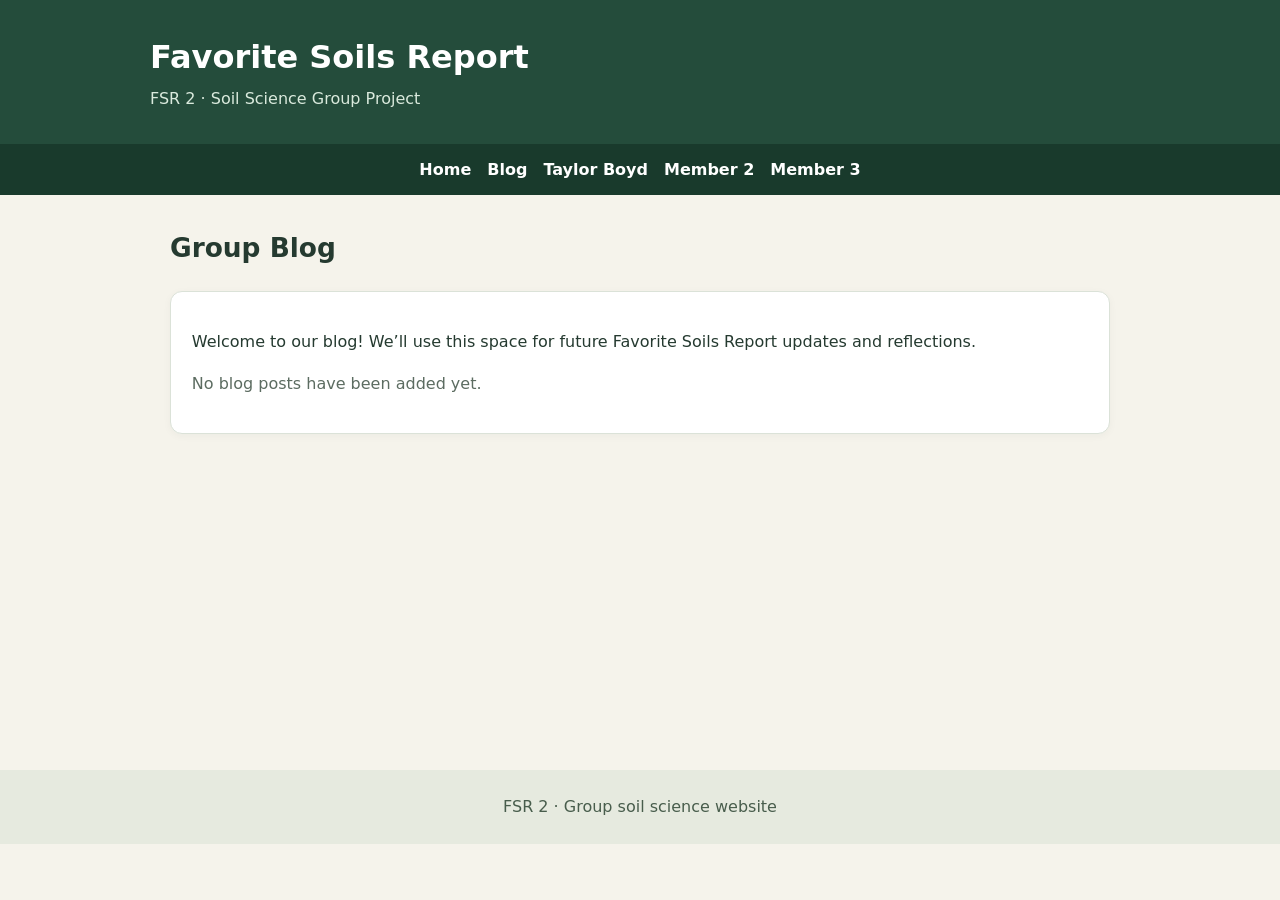
==== blog.html @ 047e9bf4 "Add files via upload" ====
<!doctype html><html lang="en"><head><meta charset="utf-8"><meta name="viewport" content="width=device-width,initial-scale=1"><meta name="description" content="FSR 2 soil science group website"><title>Blog | Favorite Soils Report</title><link rel="stylesheet" href="styles.css"></head><body><header><h1>Favorite Soils Report</h1><p>FSR 2 · Soil Science Group Project</p></header><nav aria-label="Main navigation"><a href="index.html">Home</a><a href="blog.html">Blog</a><a href="taylor.html">Taylor Boyd</a><a href="member2.html">Member 2</a><a href="member3.html">Member 3</a></nav><main><h2>Group Blog</h2><section class="card"><p>Welcome to our blog! We’ll use this space for future Favorite Soils Report updates and reflections.</p><p class="muted">No blog posts have been added yet.</p></section></main><footer>FSR 2 · Group soil science website</footer></body></html>
---- styles.css ----
*{box-sizing:border-box}body{margin:0;background:#f5f3eb;color:#253a30;font:16px/1.6 system-ui,-apple-system,Segoe UI,sans-serif}header{background:#244c3b;color:white;padding:2rem max(20px,calc((100vw - 980px)/2))}header h1{margin:0;font-size:2rem}header p{margin:.2rem 0 0;color:#daeadd}nav{background:#193a2c;padding:.8rem 1rem;display:flex;flex-wrap:wrap;gap:1rem;justify-content:center}nav a{color:#fff;text-decoration:none;font-weight:650}nav a:hover,nav a:focus{text-decoration:underline}main{max-width:980px;margin:2rem auto;padding:0 20px;min-height:55vh}h2{font-size:1.65rem;margin-top:0}.hero{background:#dce9d6;padding:2rem;border-radius:14px;border-left:6px solid #648558}.card{background:white;border:1px solid #dbe2d8;padding:1.3rem;border-radius:12px;margin:1.2rem 0;box-shadow:0 2px 8px #223c2b0a}.grid{display:grid;grid-template-columns:repeat(auto-fit,minmax(220px,1fr));gap:1rem}.grid .card{margin:0}a{color:#1c6549}.muted{color:#5c6c61}.placeholder{border:2px dashed #a4b9a7;border-radius:8px;padding:1rem;background:#f8fbf7;color:#58705c}.placeholder img{width:100%;height:auto}footer{padding:1.5rem;text-align:center;background:#e6eadf;color:#485d4c;margin-top:3rem}table{border-collapse:collapse;width:100%;font-size:.9rem}th,td{border:1px solid #b7c9b9;padding:.65rem;text-align:left}th{background:#e4eee1}.table-wrap{overflow-x:auto}
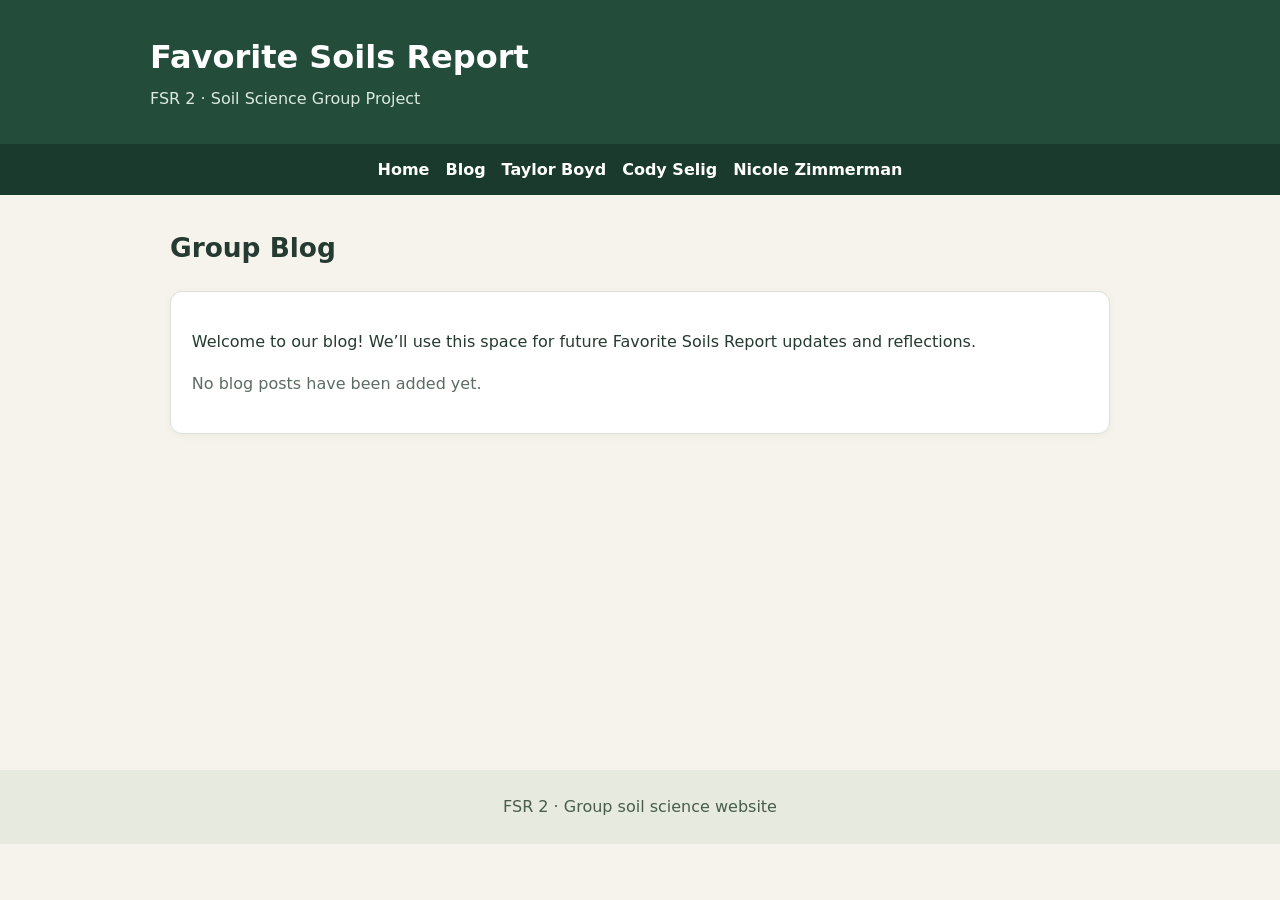
==== commit 00f33101: "Updated FSR 2 website with group member names." ====
--- a/blog.html
+++ b/blog.html
@@ -1 +1 @@
-<!doctype html><html lang="en"><head><meta charset="utf-8"><meta name="viewport" content="width=device-width,initial-scale=1"><meta name="description" content="FSR 2 soil science group website"><title>Blog | Favorite Soils Report</title><link rel="stylesheet" href="styles.css"></head><body><header><h1>Favorite Soils Report</h1><p>FSR 2 · Soil Science Group Project</p></header><nav aria-label="Main navigation"><a href="index.html">Home</a><a href="blog.html">Blog</a><a href="taylor.html">Taylor Boyd</a><a href="member2.html">Member 2</a><a href="member3.html">Member 3</a></nav><main><h2>Group Blog</h2><section class="card"><p>Welcome to our blog! We’ll use this space for future Favorite Soils Report updates and reflections.</p><p class="muted">No blog posts have been added yet.</p></section></main><footer>FSR 2 · Group soil science website</footer></body></html>+<!doctype html><html lang="en"><head><meta charset="utf-8"><meta name="viewport" content="width=device-width,initial-scale=1"><meta name="description" content="FSR 2 soil science group website"><title>Blog | Favorite Soils Report</title><link rel="stylesheet" href="styles.css"></head><body><header><h1>Favorite Soils Report</h1><p>FSR 2 · Soil Science Group Project</p></header><nav aria-label="Main navigation"><a href="index.html">Home</a><a href="blog.html">Blog</a><a href="taylor.html">Taylor Boyd</a><a href="cody.html">Cody Selig</a><a href="nicole.html">Nicole Zimmerman</a></nav><main><h2>Group Blog</h2><section class="card"><p>Welcome to our blog! We’ll use this space for future Favorite Soils Report updates and reflections.</p><p class="muted">No blog posts have been added yet.</p></section></main><footer>FSR 2 · Group soil science website</footer></body></html>
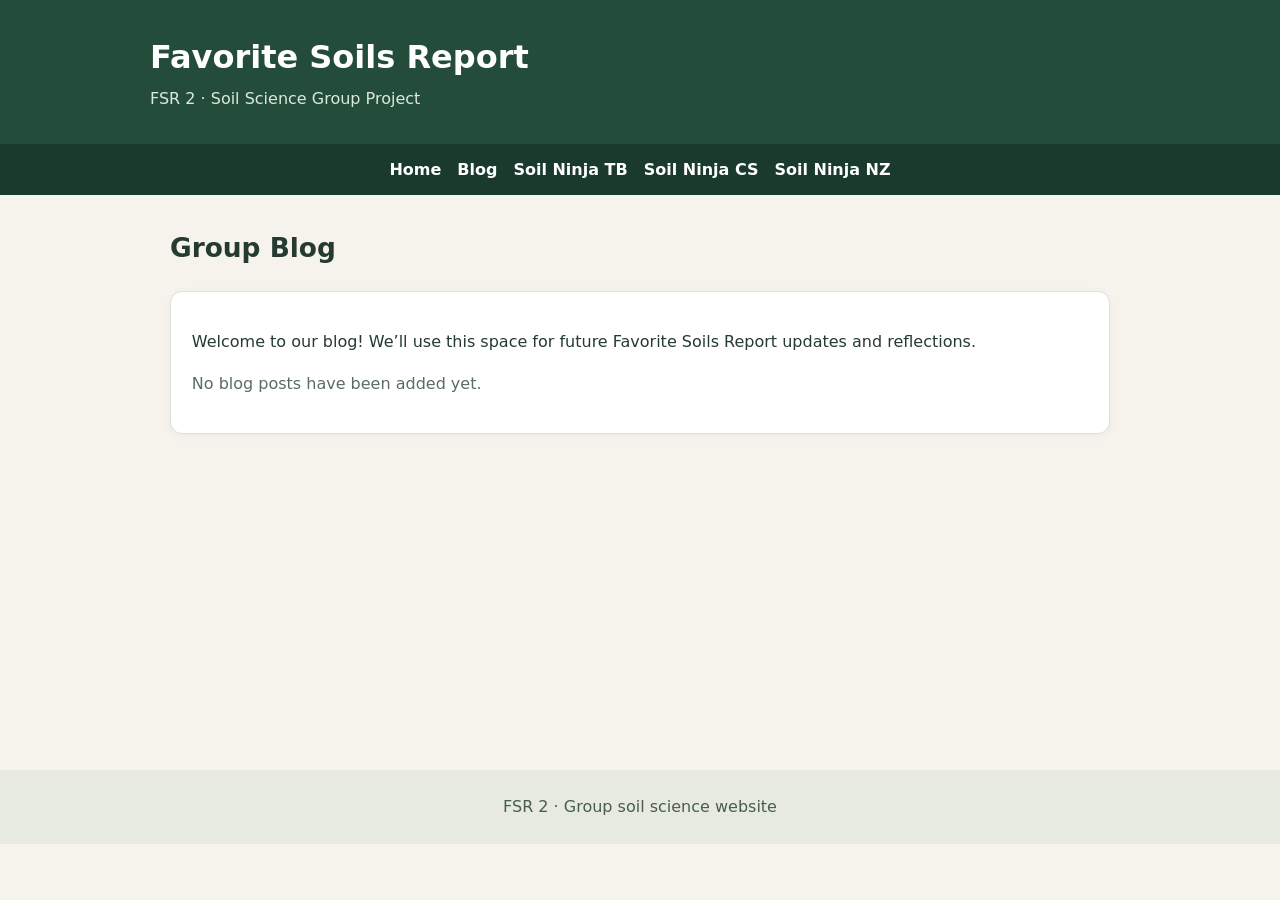
==== commit f252e66c: "Updated with intials of each group member" ====
--- a/blog.html
+++ b/blog.html
@@ -1 +1 @@
-<!doctype html><html lang="en"><head><meta charset="utf-8"><meta name="viewport" content="width=device-width,initial-scale=1"><meta name="description" content="FSR 2 soil science group website"><title>Blog | Favorite Soils Report</title><link rel="stylesheet" href="styles.css"></head><body><header><h1>Favorite Soils Report</h1><p>FSR 2 · Soil Science Group Project</p></header><nav aria-label="Main navigation"><a href="index.html">Home</a><a href="blog.html">Blog</a><a href="taylor.html">Taylor Boyd</a><a href="cody.html">Cody Selig</a><a href="nicole.html">Nicole Zimmerman</a></nav><main><h2>Group Blog</h2><section class="card"><p>Welcome to our blog! We’ll use this space for future Favorite Soils Report updates and reflections.</p><p class="muted">No blog posts have been added yet.</p></section></main><footer>FSR 2 · Group soil science website</footer></body></html>+<!doctype html><html lang="en"><head><meta charset="utf-8"><meta name="viewport" content="width=device-width,initial-scale=1"><meta name="description" content="FSR 2 soil science group website"><title>Blog | Favorite Soils Report</title><link rel="stylesheet" href="styles.css"></head><body><header><h1>Favorite Soils Report</h1><p>FSR 2 · Soil Science Group Project</p></header><nav aria-label="Main navigation"><a href="index.html">Home</a><a href="blog.html">Blog</a><a href="taylor.html">Soil Ninja TB</a><a href="cody.html">Soil Ninja CS</a><a href="nicole.html">Soil Ninja NZ</a></nav><main><h2>Group Blog</h2><section class="card"><p>Welcome to our blog! We’ll use this space for future Favorite Soils Report updates and reflections.</p><p class="muted">No blog posts have been added yet.</p></section></main><footer>FSR 2 · Group soil science website</footer></body></html>
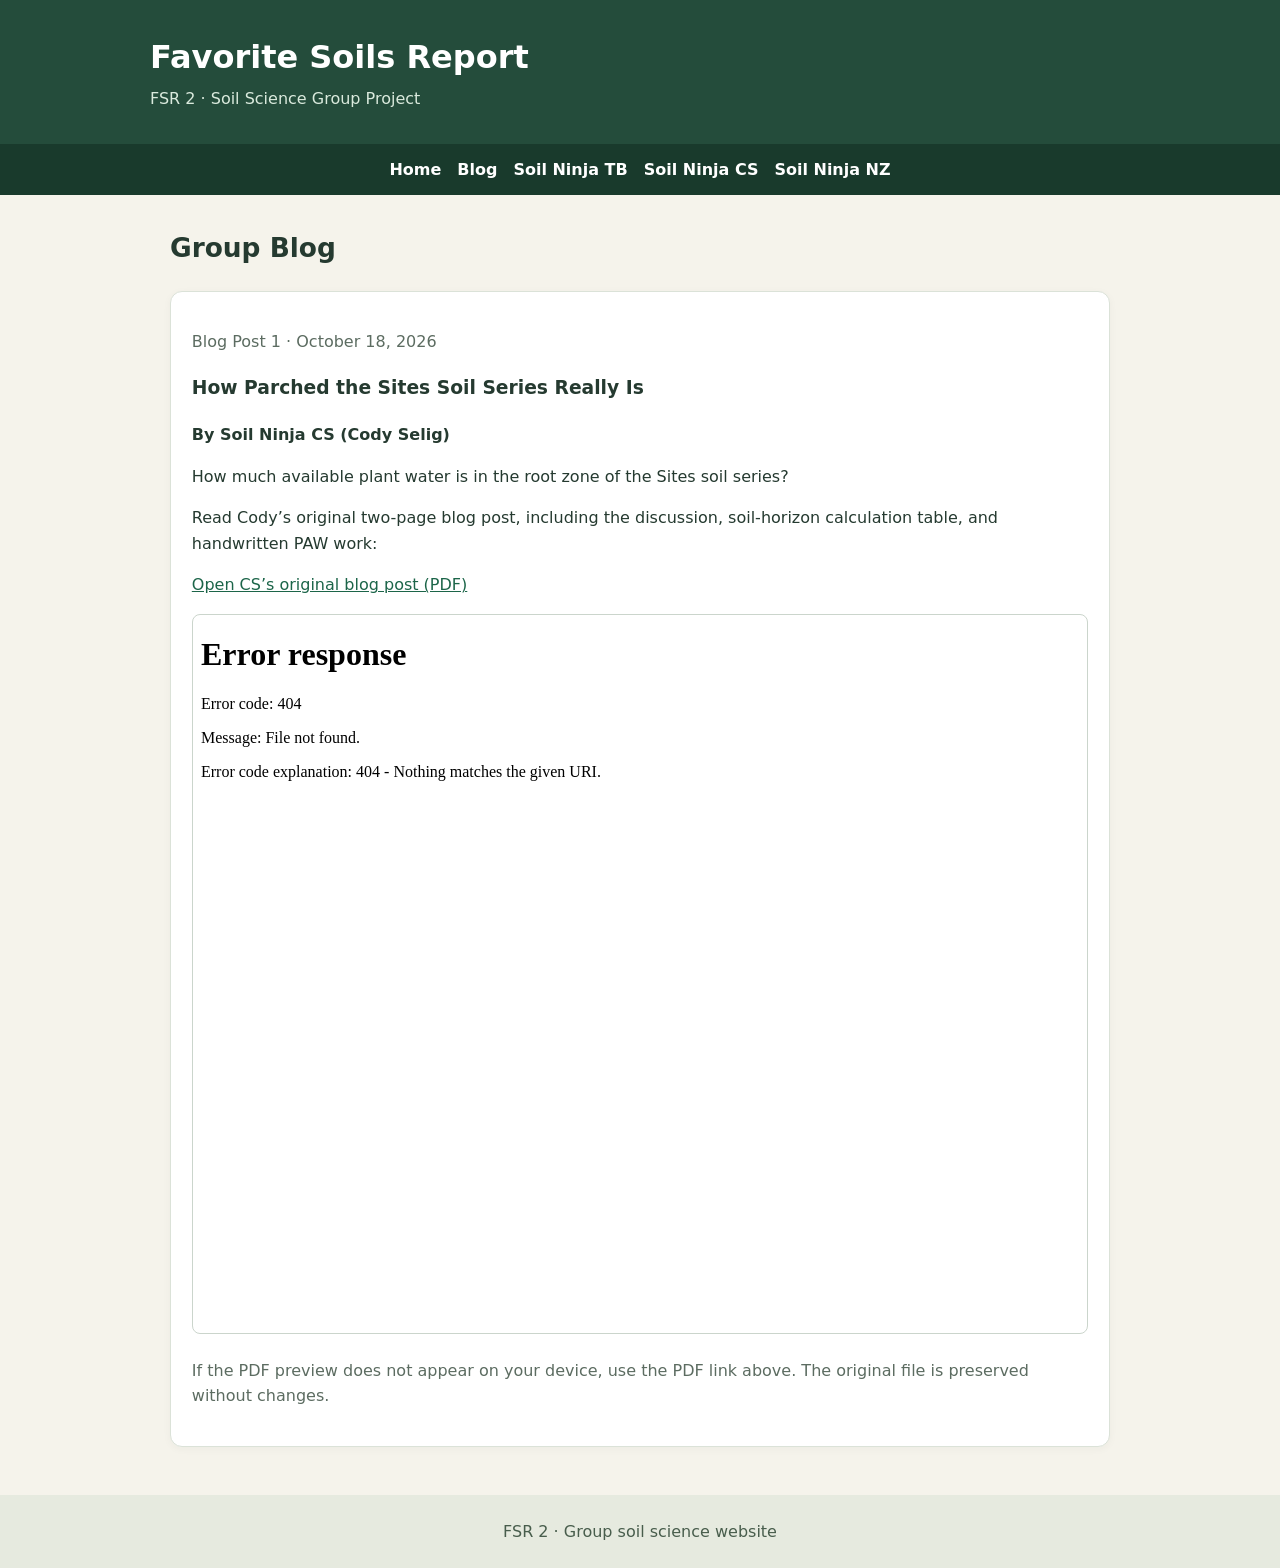
==== commit b06ea4cd: "CS blog uploaded" ====
--- a/blog.html
+++ b/blog.html
@@ -1 +1,10 @@
-<!doctype html><html lang="en"><head><meta charset="utf-8"><meta name="viewport" content="width=device-width,initial-scale=1"><meta name="description" content="FSR 2 soil science group website"><title>Blog | Favorite Soils Report</title><link rel="stylesheet" href="styles.css"></head><body><header><h1>Favorite Soils Report</h1><p>FSR 2 · Soil Science Group Project</p></header><nav aria-label="Main navigation"><a href="index.html">Home</a><a href="blog.html">Blog</a><a href="taylor.html">Soil Ninja TB</a><a href="cody.html">Soil Ninja CS</a><a href="nicole.html">Soil Ninja NZ</a></nav><main><h2>Group Blog</h2><section class="card"><p>Welcome to our blog! We’ll use this space for future Favorite Soils Report updates and reflections.</p><p class="muted">No blog posts have been added yet.</p></section></main><footer>FSR 2 · Group soil science website</footer></body></html>+<!doctype html><html lang="en"><head><meta charset="utf-8"><meta name="viewport" content="width=device-width,initial-scale=1"><meta name="description" content="FSR 2 soil science group website"><title>Blog | Favorite Soils Report</title><link rel="stylesheet" href="styles.css"></head><body><header><h1>Favorite Soils Report</h1><p>FSR 2 · Soil Science Group Project</p></header><nav aria-label="Main navigation"><a href="index.html">Home</a><a href="blog.html">Blog</a><a href="taylor.html">Soil Ninja TB</a><a href="cody.html">Soil Ninja CS</a><a href="nicole.html">Soil Ninja NZ</a></nav><main><h2>Group Blog</h2><article class="card" id="cs-blog-1" aria-labelledby="cs-blog-1-title">
+  <p class="muted">Blog Post 1 · October 18, 2026</p>
+  <h3 id="cs-blog-1-title">How Parched the Sites Soil Series Really Is</h3>
+  <p><strong>By Soil Ninja CS (Cody Selig)</strong></p>
+  <p>How much available plant water is in the root zone of the Sites soil series?</p>
+  <p>Read Cody’s original two-page blog post, including the discussion, soil-horizon calculation table, and handwritten PAW work:</p>
+  <p><a href="assets/CS_How_Parched_the_Sites_Soil_Series_Really_Is.pdf" target="_blank" rel="noopener">Open CS’s original blog post (PDF)</a></p>
+  <iframe src="assets/CS_How_Parched_the_Sites_Soil_Series_Really_Is.pdf#view=FitH" title="Soil Ninja CS blog post PDF, two pages" style="width:100%;height:720px;border:1px solid #cbd5cc;border-radius:8px;background:#fff" loading="lazy"></iframe>
+  <p class="muted">If the PDF preview does not appear on your device, use the PDF link above. The original file is preserved without changes.</p>
+</article></main><footer>FSR 2 · Group soil science website</footer></body></html>
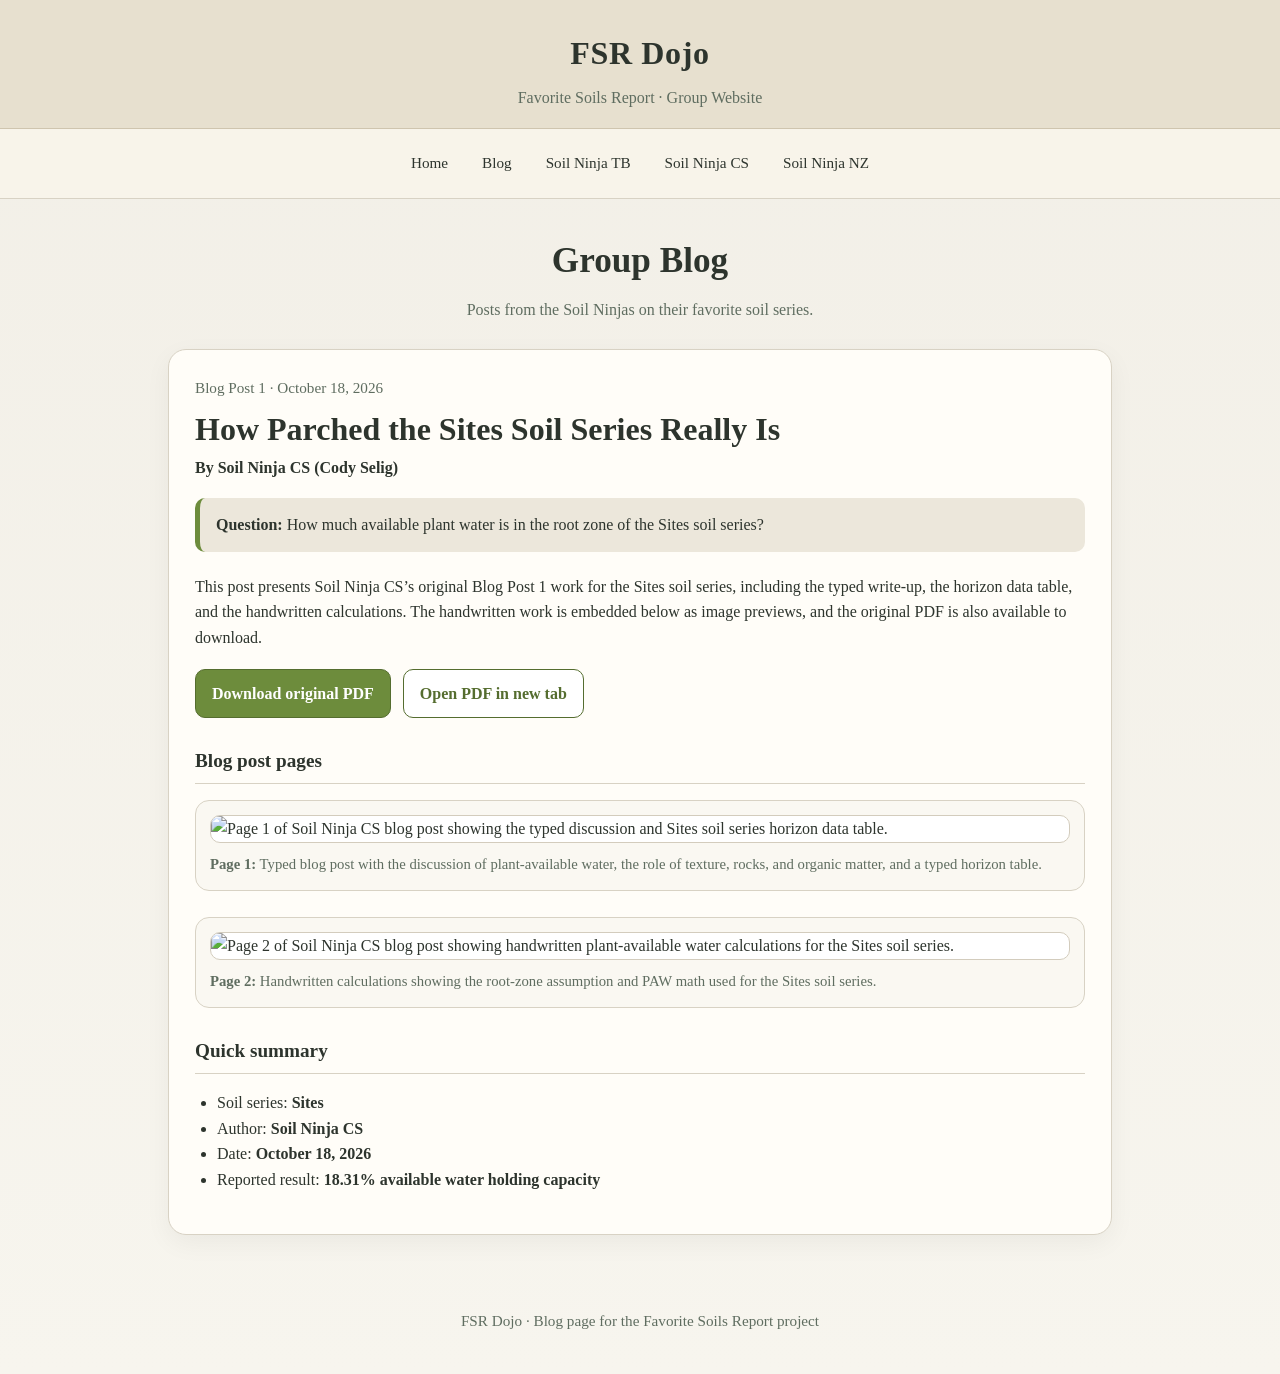
==== commit 171d9573: "Blog Revised" ====
--- a/blog.html
+++ b/blog.html
@@ -1,10 +1,205 @@
-<!doctype html><html lang="en"><head><meta charset="utf-8"><meta name="viewport" content="width=device-width,initial-scale=1"><meta name="description" content="FSR 2 soil science group website"><title>Blog | Favorite Soils Report</title><link rel="stylesheet" href="styles.css"></head><body><header><h1>Favorite Soils Report</h1><p>FSR 2 · Soil Science Group Project</p></header><nav aria-label="Main navigation"><a href="index.html">Home</a><a href="blog.html">Blog</a><a href="taylor.html">Soil Ninja TB</a><a href="cody.html">Soil Ninja CS</a><a href="nicole.html">Soil Ninja NZ</a></nav><main><h2>Group Blog</h2><article class="card" id="cs-blog-1" aria-labelledby="cs-blog-1-title">
-  <p class="muted">Blog Post 1 · October 18, 2026</p>
-  <h3 id="cs-blog-1-title">How Parched the Sites Soil Series Really Is</h3>
-  <p><strong>By Soil Ninja CS (Cody Selig)</strong></p>
-  <p>How much available plant water is in the root zone of the Sites soil series?</p>
-  <p>Read Cody’s original two-page blog post, including the discussion, soil-horizon calculation table, and handwritten PAW work:</p>
-  <p><a href="assets/CS_How_Parched_the_Sites_Soil_Series_Really_Is.pdf" target="_blank" rel="noopener">Open CS’s original blog post (PDF)</a></p>
-  <iframe src="assets/CS_How_Parched_the_Sites_Soil_Series_Really_Is.pdf#view=FitH" title="Soil Ninja CS blog post PDF, two pages" style="width:100%;height:720px;border:1px solid #cbd5cc;border-radius:8px;background:#fff" loading="lazy"></iframe>
-  <p class="muted">If the PDF preview does not appear on your device, use the PDF link above. The original file is preserved without changes.</p>
-</article></main><footer>FSR 2 · Group soil science website</footer></body></html>+<!doctype html>
+<html lang="en">
+<head>
+  <meta charset="utf-8">
+  <meta name="viewport" content="width=device-width, initial-scale=1">
+  <meta name="description" content="FSR Dojo group blog for Favorite Soils Report">
+  <title>Blog | FSR Dojo</title>
+  <style>
+    :root{
+      --bg:#f4f1e8;
+      --paper:#fffdf8;
+      --ink:#2d342d;
+      --muted:#5f6d60;
+      --accent:#6d8c3c;
+      --accent-dark:#556d2f;
+      --line:#d8d2c4;
+      --soft:#ece7db;
+    }
+    *{box-sizing:border-box}
+    body{
+      margin:0;
+      font-family: Georgia, 'Times New Roman', serif;
+      color:var(--ink);
+      background:linear-gradient(180deg,#f2efe7 0%, #f7f5ee 100%);
+      line-height:1.6;
+    }
+    header{
+      background:#e7e0cf;
+      border-bottom:1px solid #cfc5af;
+      padding:28px 20px 18px;
+      text-align:center;
+    }
+    header h1{
+      margin:0;
+      font-size:2rem;
+      letter-spacing:.02em;
+    }
+    header p{margin:.35rem 0 0;color:var(--muted)}
+    nav{
+      display:flex;
+      justify-content:center;
+      flex-wrap:wrap;
+      gap:10px;
+      padding:14px 16px;
+      background:#f8f4ea;
+      border-bottom:1px solid var(--line);
+    }
+    nav a{
+      text-decoration:none;
+      color:var(--ink);
+      padding:8px 12px;
+      border-radius:999px;
+      font-size:.95rem;
+    }
+    nav a:hover, nav a:focus{background:#ebe4d4}
+    main{max-width:980px;margin:0 auto;padding:34px 18px 48px}
+    .page-title{text-align:center;margin-bottom:26px}
+    .page-title h2{font-size:2.2rem;margin:0 0 8px}
+    .page-title p{color:var(--muted);margin:0}
+    article{
+      background:var(--paper);
+      border:1px solid var(--line);
+      border-radius:18px;
+      padding:26px;
+      box-shadow:0 8px 26px rgba(0,0,0,.05);
+    }
+    .meta{
+      color:var(--muted);
+      font-size:.95rem;
+      margin-bottom:10px;
+    }
+    .post-title{font-size:2rem;line-height:1.2;margin:.2rem 0 0.4rem}
+    .byline{margin:0 0 18px;font-weight:700}
+    .lede{
+      background:var(--soft);
+      border-left:5px solid var(--accent);
+      padding:14px 16px;
+      border-radius:10px;
+      margin:14px 0 22px;
+    }
+    .button-row{display:flex;flex-wrap:wrap;gap:12px;margin:18px 0 28px}
+    .btn{
+      display:inline-block;
+      text-decoration:none;
+      background:var(--accent);
+      color:#fff;
+      padding:11px 16px;
+      border-radius:10px;
+      font-weight:700;
+      border:1px solid var(--accent-dark);
+    }
+    .btn.secondary{
+      background:#fff;
+      color:var(--accent-dark);
+      border:1px solid var(--accent-dark);
+    }
+    h4{
+      margin:28px 0 10px;
+      font-size:1.2rem;
+      border-bottom:1px solid var(--line);
+      padding-bottom:6px;
+    }
+    .img-card{
+      margin:16px 0 26px;
+      background:#faf8f2;
+      border:1px solid var(--line);
+      border-radius:14px;
+      padding:14px;
+    }
+    .img-card img{
+      width:100%;
+      height:auto;
+      display:block;
+      border-radius:10px;
+      border:1px solid #d3ccbd;
+      background:#fff;
+    }
+    figcaption{
+      color:var(--muted);
+      font-size:.92rem;
+      margin-top:10px;
+    }
+    ul{padding-left:22px}
+    footer{
+      text-align:center;
+      color:var(--muted);
+      padding:26px 16px 40px;
+      font-size:.95rem;
+    }
+    @media (max-width:700px){
+      article{padding:18px}
+      .post-title{font-size:1.65rem}
+      .page-title h2{font-size:1.8rem}
+    }
+  </style>
+</head>
+<body>
+  <header>
+    <h1>FSR Dojo</h1>
+    <p>Favorite Soils Report · Group Website</p>
+  </header>
+
+  <nav aria-label="Main navigation">
+    <a href="index.html">Home</a>
+    <a href="blog.html">Blog</a>
+    <a href="taylor.html">Soil Ninja TB</a>
+    <a href="cody.html">Soil Ninja CS</a>
+    <a href="nicole.html">Soil Ninja NZ</a>
+  </nav>
+
+  <main>
+    <section class="page-title">
+      <h2>Group Blog</h2>
+      <p>Posts from the Soil Ninjas on their favorite soil series.</p>
+    </section>
+
+    <article id="cs-blog-1" aria-labelledby="cs-blog-1-title">
+      <div class="meta">Blog Post 1 · October 18, 2026</div>
+      <h3 class="post-title" id="cs-blog-1-title">How Parched the Sites Soil Series Really Is</h3>
+      <p class="byline">By Soil Ninja CS (Cody Selig)</p>
+
+      <div class="lede">
+        <strong>Question:</strong> How much available plant water is in the root zone of the Sites soil series?
+      </div>
+
+      <p>
+        This post presents Soil Ninja CS’s original Blog Post 1 work for the Sites soil series,
+        including the typed write-up, the horizon data table, and the handwritten calculations.
+        The handwritten work is embedded below as image previews, and the original PDF is also available to download.
+      </p>
+
+      <div class="button-row">
+        <a class="btn" href="assets/CS_How_Parched_the_Sites_Soil_Series_Really_Is.pdf" download>Download original PDF</a>
+        <a class="btn secondary" href="assets/CS_How_Parched_the_Sites_Soil_Series_Really_Is.pdf" target="_blank" rel="noopener">Open PDF in new tab</a>
+      </div>
+
+      <h4>Blog post pages</h4>
+
+      <figure class="img-card">
+        <img src="assets/cs_blog_page-1.jpg" alt="Page 1 of Soil Ninja CS blog post showing the typed discussion and Sites soil series horizon data table.">
+        <figcaption>
+          <strong>Page 1:</strong> Typed blog post with the discussion of plant-available water, the role of texture, rocks, and organic matter, and a typed horizon table.
+        </figcaption>
+      </figure>
+
+      <figure class="img-card">
+        <img src="assets/cs_blog_page-2.jpg" alt="Page 2 of Soil Ninja CS blog post showing handwritten plant-available water calculations for the Sites soil series.">
+        <figcaption>
+          <strong>Page 2:</strong> Handwritten calculations showing the root-zone assumption and PAW math used for the Sites soil series.
+        </figcaption>
+      </figure>
+
+      <h4>Quick summary</h4>
+      <ul>
+        <li>Soil series: <strong>Sites</strong></li>
+        <li>Author: <strong>Soil Ninja CS</strong></li>
+        <li>Date: <strong>October 18, 2026</strong></li>
+        <li>Reported result: <strong>18.31% available water holding capacity</strong></li>
+      </ul>
+    </article>
+  </main>
+
+  <footer>FSR Dojo · Blog page for the Favorite Soils Report project</footer>
+</body>
+</html>
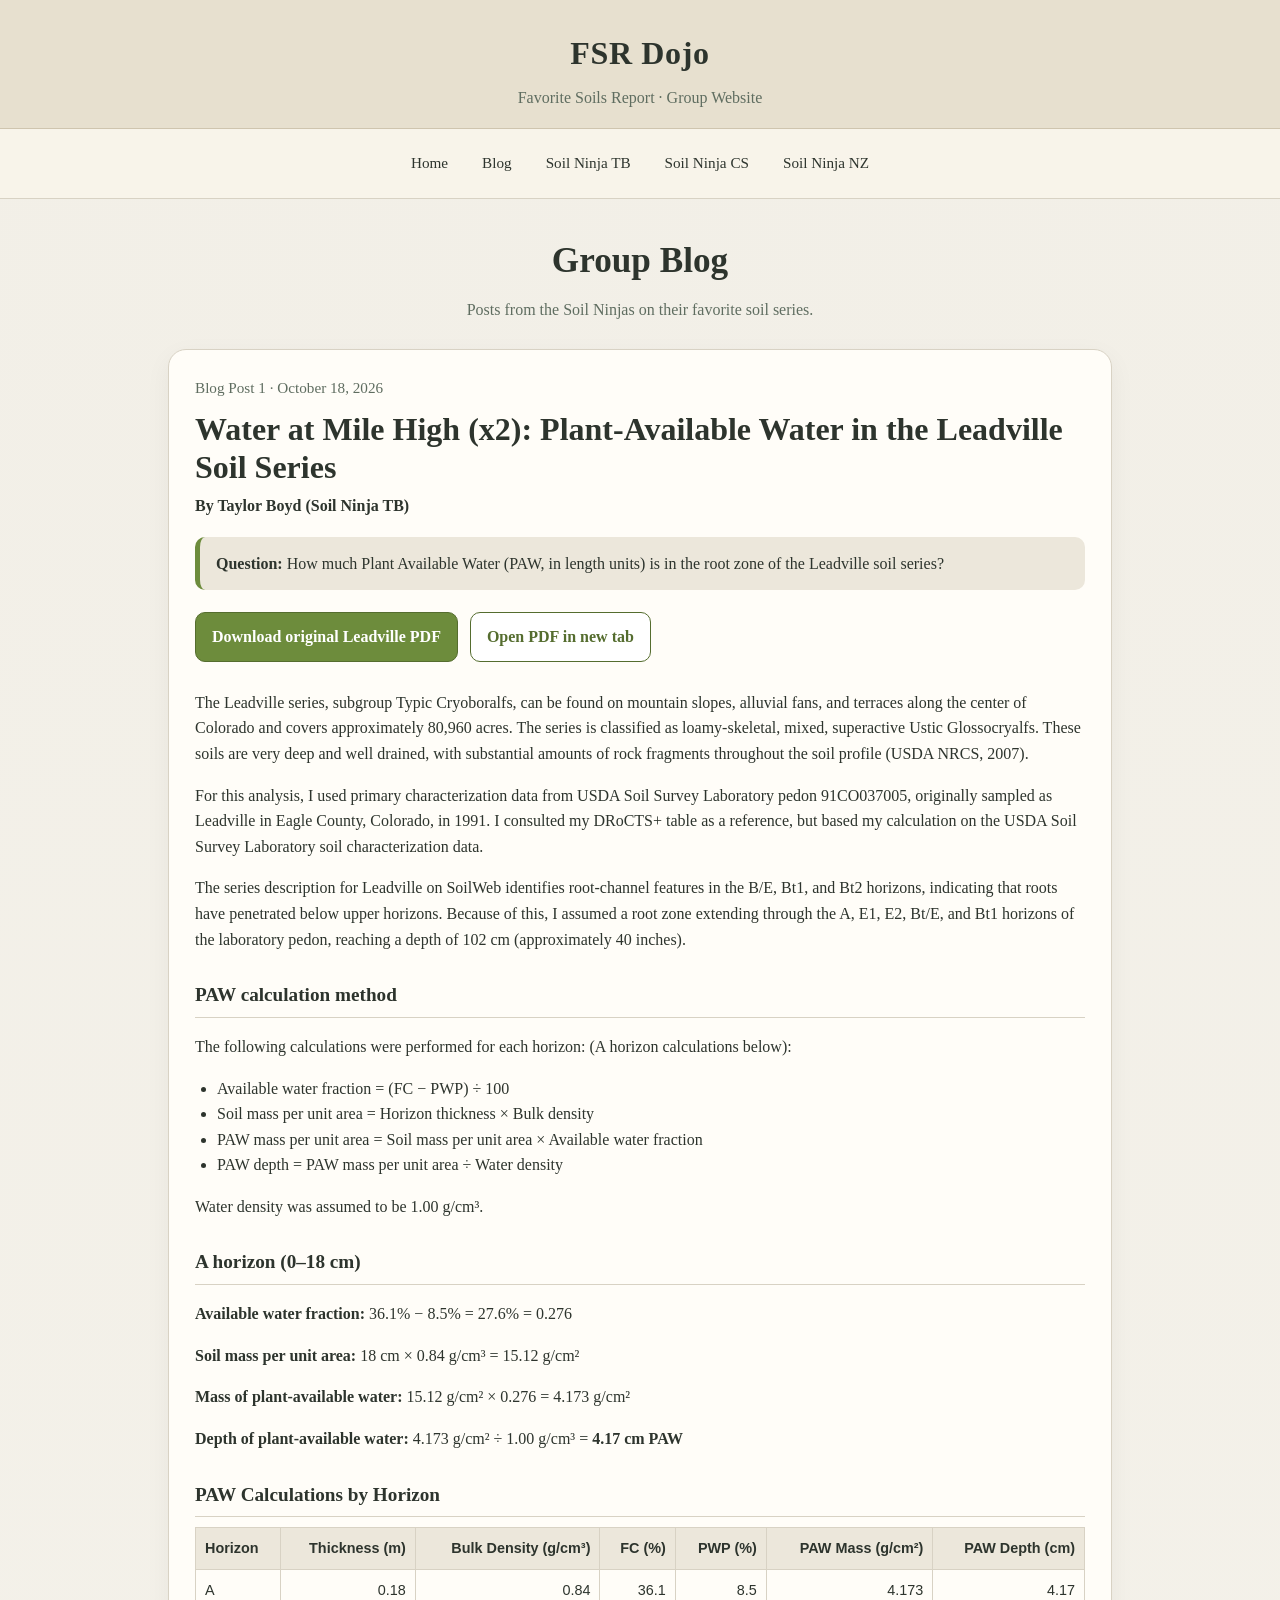
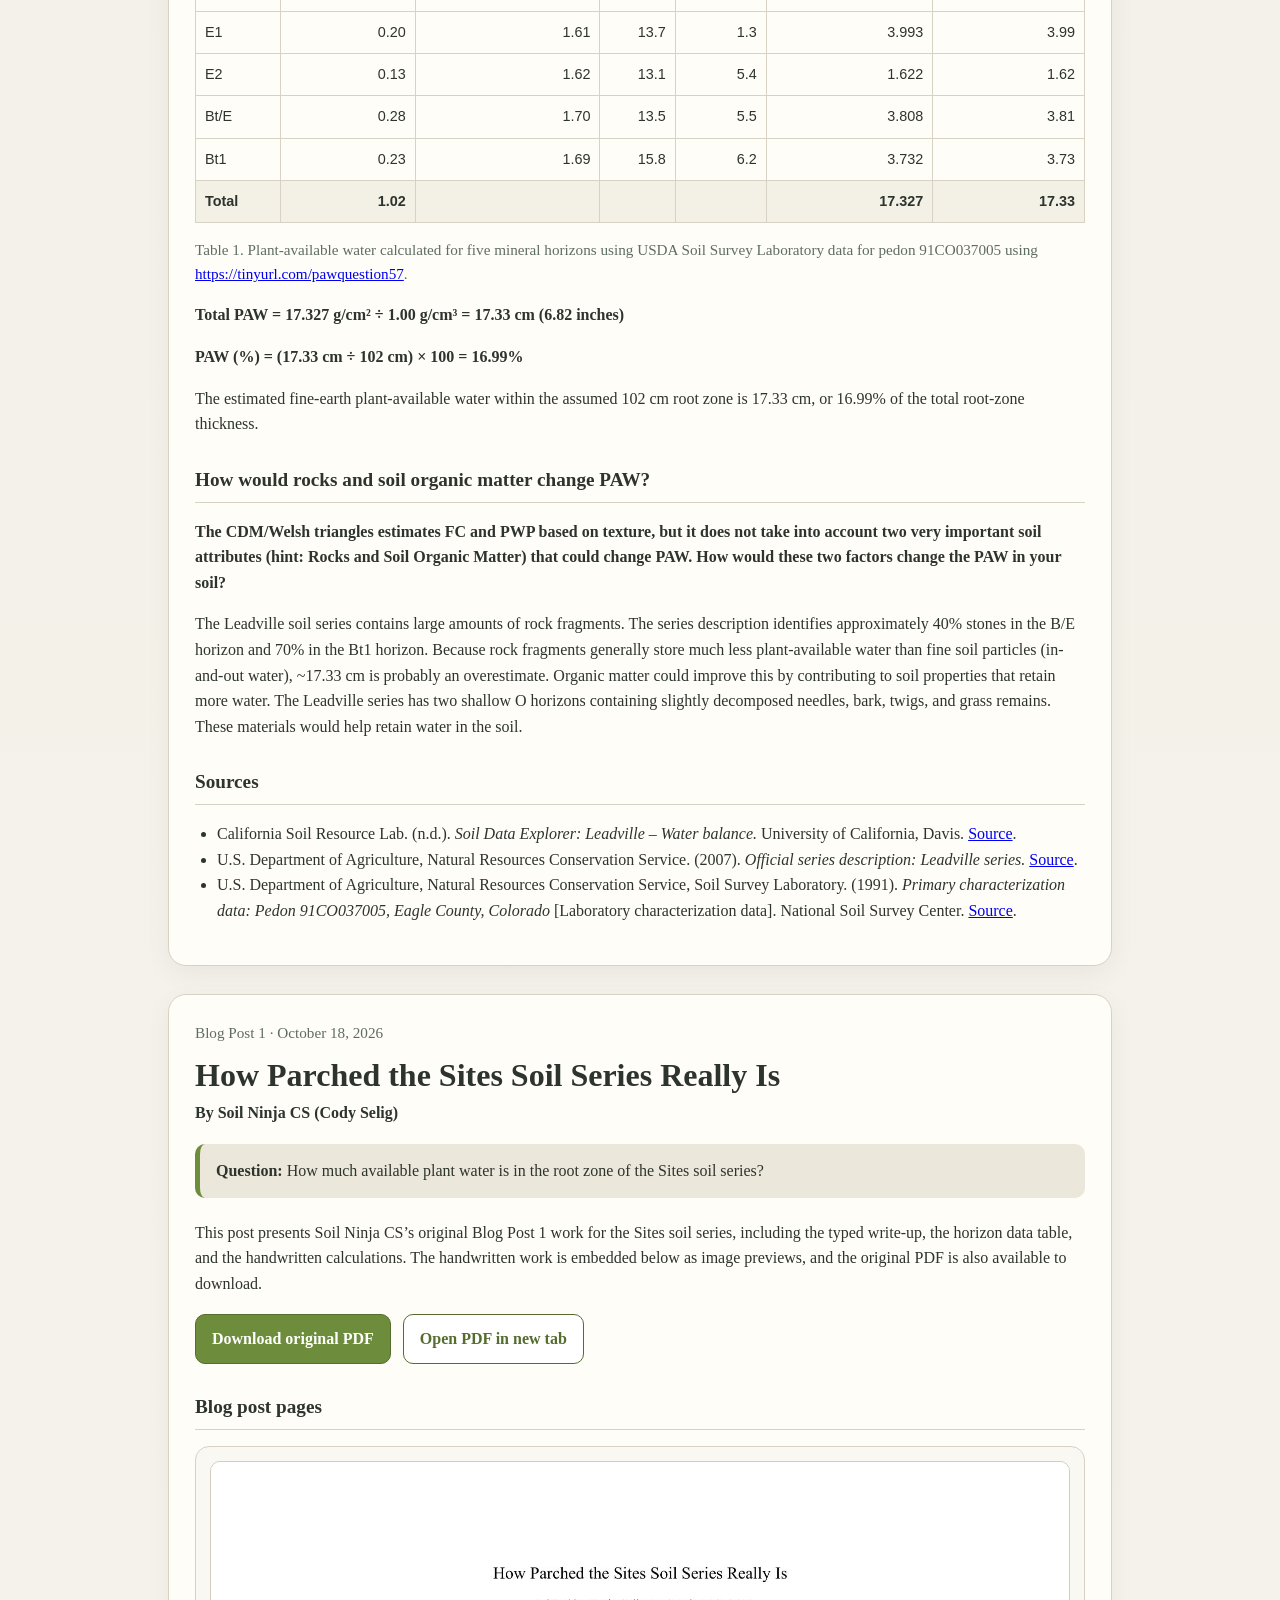
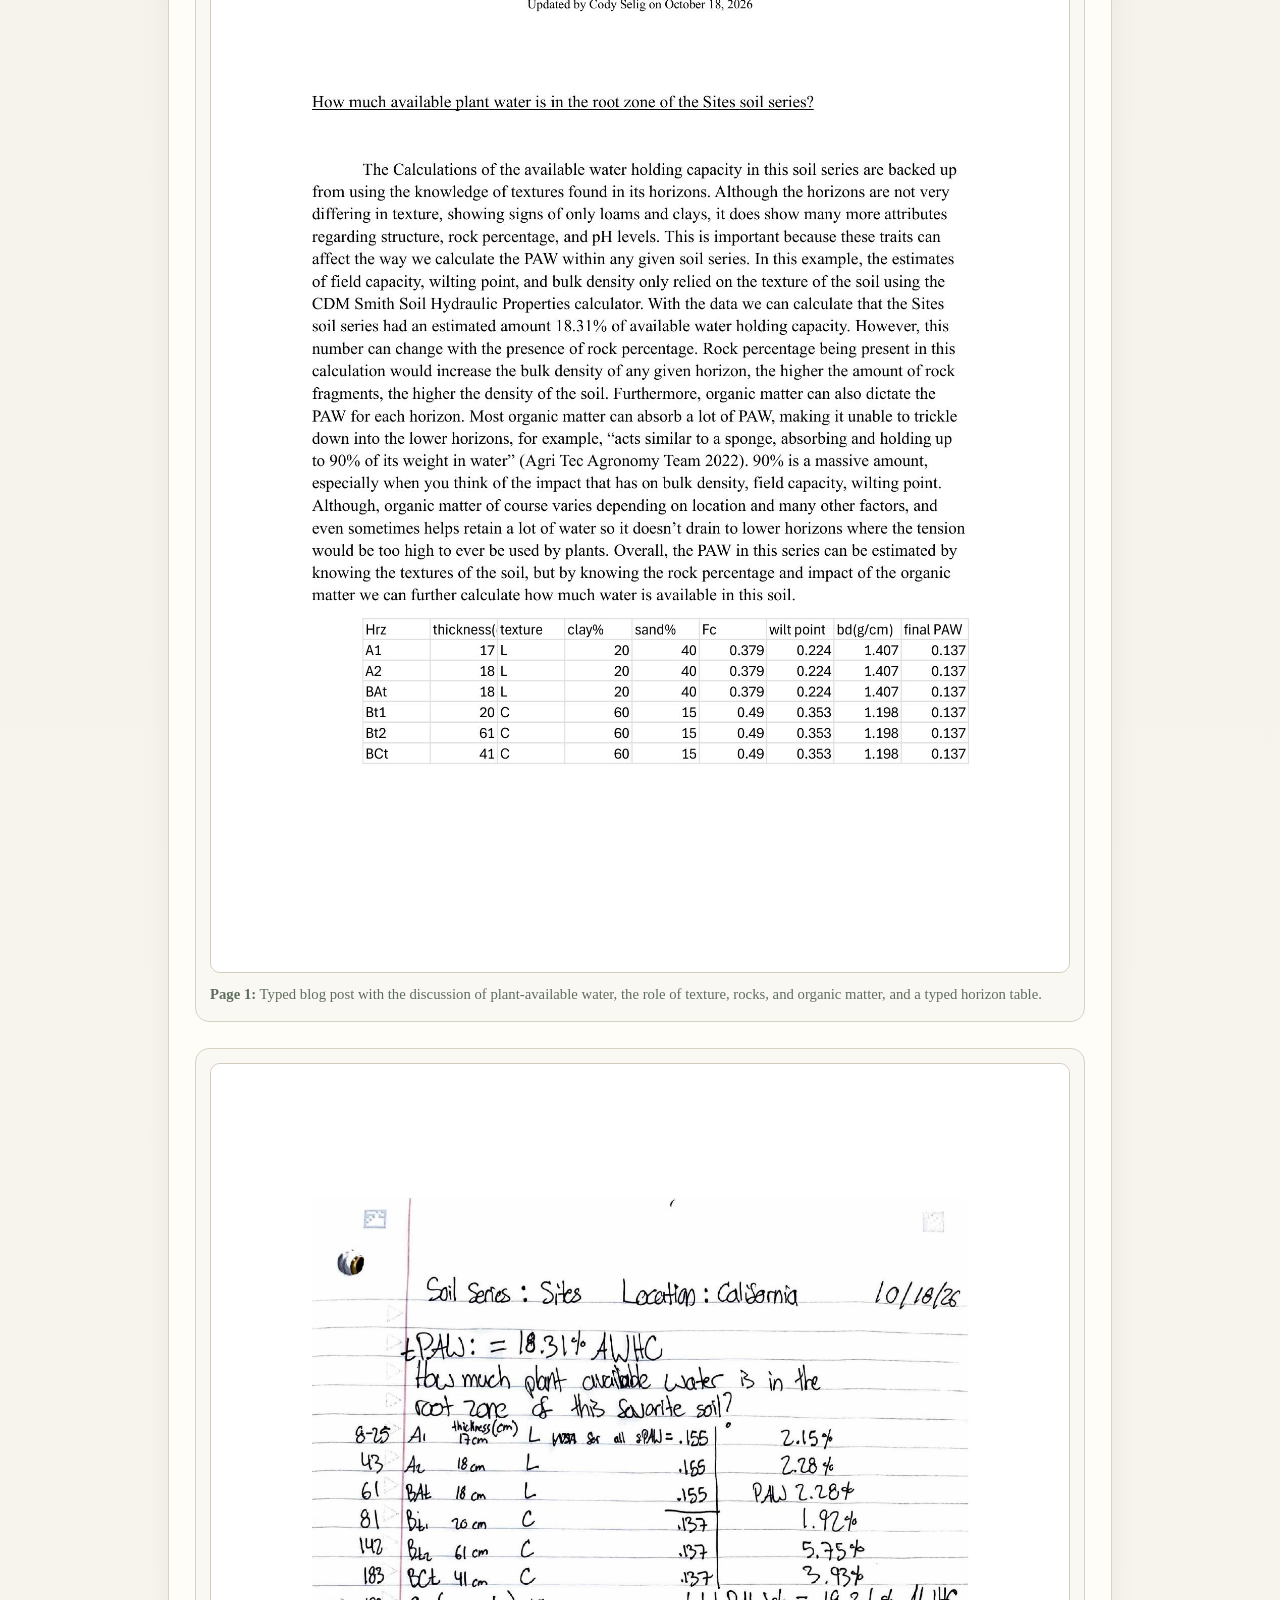
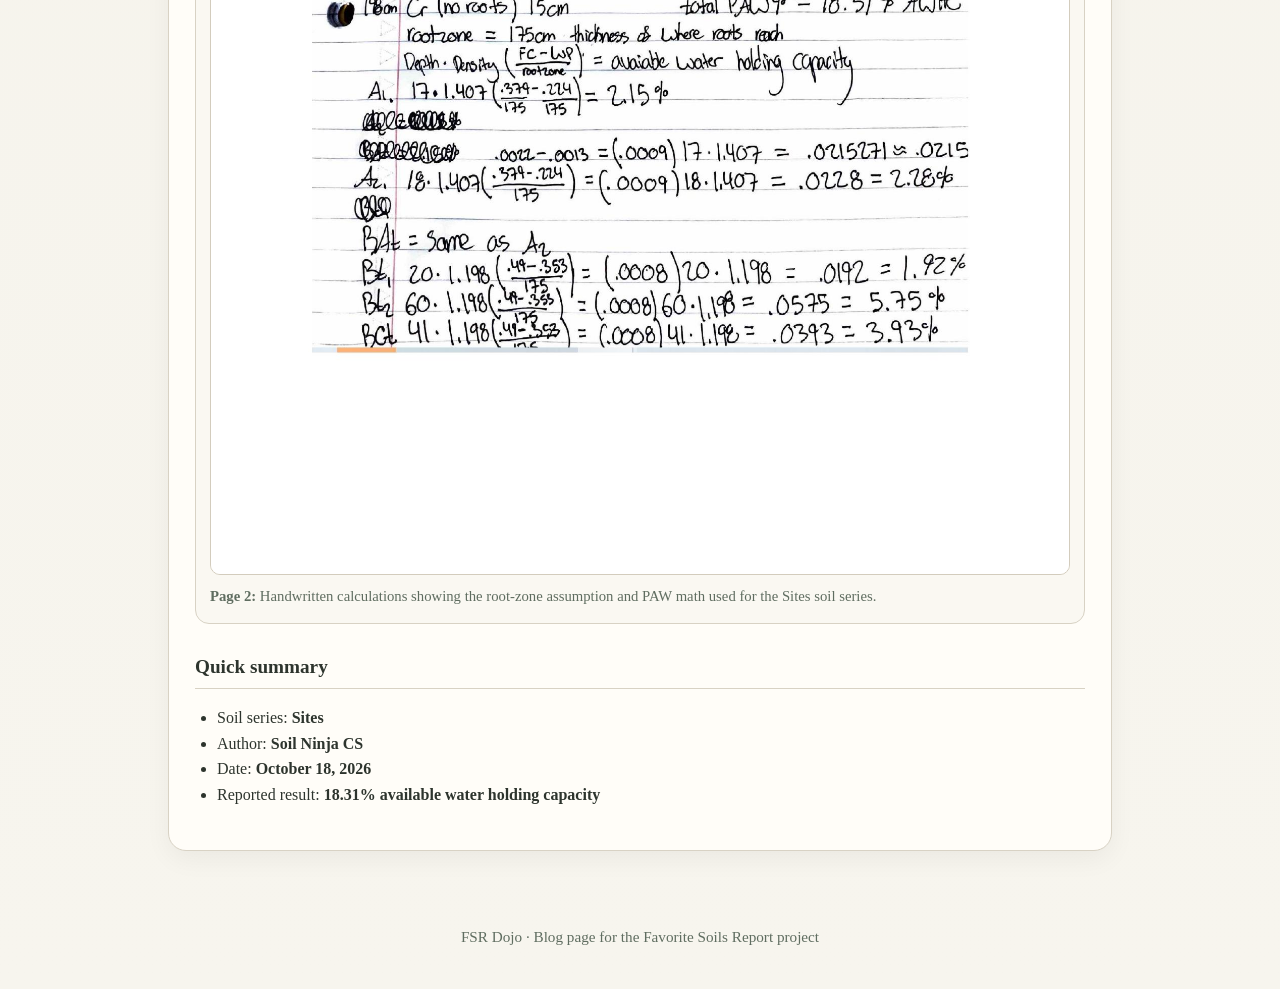
==== commit 47b1c062: "TB blog added" ====
--- a/blog.html
+++ b/blog.html
@@ -1,11 +1,12 @@
-<!doctype html>
+<!DOCTYPE html>
+
 <html lang="en">
 <head>
-  <meta charset="utf-8">
-  <meta name="viewport" content="width=device-width, initial-scale=1">
-  <meta name="description" content="FSR Dojo group blog for Favorite Soils Report">
-  <title>Blog | FSR Dojo</title>
-  <style>
+<meta charset="utf-8"/>
+<meta content="width=device-width, initial-scale=1" name="viewport"/>
+<meta content="FSR Dojo group blog for Favorite Soils Report" name="description"/>
+<title>Blog | FSR Dojo</title>
+<style>
     :root{
       --bg:#f4f1e8;
       --paper:#fffdf8;
@@ -132,74 +133,104 @@
       .post-title{font-size:1.65rem}
       .page-title h2{font-size:1.8rem}
     }
-  </style>
+  
+ article + article{margin-top:28px} .table-scroll{overflow-x:auto} .paw-table{width:100%;border-collapse:collapse;min-width:660px;font-family:Arial,Helvetica,sans-serif;font-size:.9rem} .paw-table th,.paw-table td{border:1px solid #d8d2c4;padding:9px;text-align:right} .paw-table th:first-child,.paw-table td:first-child{text-align:left} .paw-table thead{background:#ece7db} .paw-table tbody tr:last-child{background:#f3f0e6;font-weight:bold} </style>
 </head>
 <body>
-  <header>
-    <h1>FSR Dojo</h1>
-    <p>Favorite Soils Report · Group Website</p>
-  </header>
-
-  <nav aria-label="Main navigation">
-    <a href="index.html">Home</a>
-    <a href="blog.html">Blog</a>
-    <a href="taylor.html">Soil Ninja TB</a>
-    <a href="cody.html">Soil Ninja CS</a>
-    <a href="nicole.html">Soil Ninja NZ</a>
-  </nav>
-
-  <main>
-    <section class="page-title">
-      <h2>Group Blog</h2>
-      <p>Posts from the Soil Ninjas on their favorite soil series.</p>
-    </section>
-
-    <article id="cs-blog-1" aria-labelledby="cs-blog-1-title">
-      <div class="meta">Blog Post 1 · October 18, 2026</div>
-      <h3 class="post-title" id="cs-blog-1-title">How Parched the Sites Soil Series Really Is</h3>
-      <p class="byline">By Soil Ninja CS (Cody Selig)</p>
-
-      <div class="lede">
-        <strong>Question:</strong> How much available plant water is in the root zone of the Sites soil series?
+<header>
+<h1>FSR Dojo</h1>
+<p>Favorite Soils Report · Group Website</p>
+</header>
+<nav aria-label="Main navigation">
+<a href="index.html">Home</a>
+<a href="blog.html">Blog</a>
+<a href="taylor.html">Soil Ninja TB</a>
+<a href="cody.html">Soil Ninja CS</a>
+<a href="nicole.html">Soil Ninja NZ</a>
+</nav>
+<main>
+<section class="page-title">
+<h2>Group Blog</h2>
+<p>Posts from the Soil Ninjas on their favorite soil series.</p>
+</section>
+<article aria-labelledby="tb-blog-1-title" id="tb-blog-1">
+<div class="meta">Blog Post 1 · October 18, 2026</div>
+<h3 class="post-title" id="tb-blog-1-title">Water at Mile High (x2): Plant-Available Water in the Leadville Soil Series</h3>
+<p class="byline">By Taylor Boyd (Soil Ninja TB)</p>
+<div class="lede"><strong>Question:</strong> How much Plant Available Water (PAW, in length units) is in the root zone of the Leadville soil series?</div>
+<div class="button-row"><a class="btn" download="" href="assets/Water_at_Mile_High_Leadville.pdf">Download original Leadville PDF</a><a class="btn secondary" href="assets/Water_at_Mile_High_Leadville.pdf" rel="noopener" target="_blank">Open PDF in new tab</a></div>
+<p>The Leadville series, subgroup Typic Cryoboralfs, can be found on mountain slopes, alluvial fans, and terraces along the center of Colorado and covers approximately 80,960 acres. The series is classified as loamy-skeletal, mixed, superactive Ustic Glossocryalfs. These soils are very deep and well drained, with substantial amounts of rock fragments throughout the soil profile (USDA NRCS, 2007).</p>
+<p>For this analysis, I used primary characterization data from USDA Soil Survey Laboratory pedon 91CO037005, originally sampled as Leadville in Eagle County, Colorado, in 1991. I consulted my DRoCTS+ table as a reference, but based my calculation on the USDA Soil Survey Laboratory soil characterization data.</p>
+<p>The series description for Leadville on SoilWeb identifies root-channel features in the B/E, Bt1, and Bt2 horizons, indicating that roots have penetrated below upper horizons. Because of this, I assumed a root zone extending through the A, E1, E2, Bt/E, and Bt1 horizons of the laboratory pedon, reaching a depth of 102 cm (approximately 40 inches).</p>
+<h4>PAW calculation method</h4>
+<p>The following calculations were performed for each horizon: (A horizon calculations below):</p>
+<ul><li>Available water fraction = (FC − PWP) ÷ 100</li><li>Soil mass per unit area = Horizon thickness × Bulk density</li><li>PAW mass per unit area = Soil mass per unit area × Available water fraction</li><li>PAW depth = PAW mass per unit area ÷ Water density</li></ul>
+<p>Water density was assumed to be 1.00 g/cm³.</p>
+<h4>A horizon (0–18 cm)</h4>
+<p><strong>Available water fraction:</strong> 36.1% − 8.5% = 27.6% = 0.276</p>
+<p><strong>Soil mass per unit area:</strong> 18 cm × 0.84 g/cm³ = 15.12 g/cm²</p>
+<p><strong>Mass of plant-available water:</strong> 15.12 g/cm² × 0.276 = 4.173 g/cm²</p>
+<p><strong>Depth of plant-available water:</strong> 4.173 g/cm² ÷ 1.00 g/cm³ = <strong>4.17 cm PAW</strong></p>
+<h4>PAW Calculations by Horizon</h4>
+<div class="table-scroll"><table class="paw-table"><thead><tr><th>Horizon</th><th>Thickness (m)</th><th>Bulk Density (g/cm³)</th><th>FC (%)</th><th>PWP (%)</th><th>PAW Mass (g/cm²)</th><th>PAW Depth (cm)</th></tr></thead><tbody>
+<tr><td>A</td><td>0.18</td><td>0.84</td><td>36.1</td><td>8.5</td><td>4.173</td><td>4.17</td></tr>
+<tr><td>E1</td><td>0.20</td><td>1.61</td><td>13.7</td><td>1.3</td><td>3.993</td><td>3.99</td></tr>
+<tr><td>E2</td><td>0.13</td><td>1.62</td><td>13.1</td><td>5.4</td><td>1.622</td><td>1.62</td></tr>
+<tr><td>Bt/E</td><td>0.28</td><td>1.70</td><td>13.5</td><td>5.5</td><td>3.808</td><td>3.81</td></tr>
+<tr><td>Bt1</td><td>0.23</td><td>1.69</td><td>15.8</td><td>6.2</td><td>3.732</td><td>3.73</td></tr>
+<tr><th>Total</th><th>1.02</th><td></td><td></td><td></td><th>17.327</th><th>17.33</th></tr>
+</tbody></table></div>
+<p class="meta">Table 1. Plant-available water calculated for five mineral horizons using USDA Soil Survey Laboratory data for pedon 91CO037005 using <a href="https://tinyurl.com/pawquestion57">https://tinyurl.com/pawquestion57</a>.</p>
+<p><strong>Total PAW = 17.327 g/cm² ÷ 1.00 g/cm³ = 17.33 cm (6.82 inches)</strong></p>
+<p><strong>PAW (%) = (17.33 cm ÷ 102 cm) × 100 = 16.99%</strong></p>
+<p>The estimated fine-earth plant-available water within the assumed 102 cm root zone is 17.33 cm, or 16.99% of the total root-zone thickness.</p>
+<h4>How would rocks and soil organic matter change PAW?</h4>
+<p><strong>The CDM/Welsh triangles estimates FC and PWP based on texture, but it does not take into account two very important soil attributes (hint: Rocks and Soil Organic Matter) that could change PAW. How would these two factors change the PAW in your soil?</strong></p>
+<p>The Leadville soil series contains large amounts of rock fragments. The series description identifies approximately 40% stones in the B/E horizon and 70% in the Bt1 horizon. Because rock fragments generally store much less plant-available water than fine soil particles (in-and-out water), ~17.33 cm is probably an overestimate. Organic matter could improve this by contributing to soil properties that retain more water. The Leadville series has two shallow O horizons containing slightly decomposed needles, bark, twigs, and grass remains. These materials would help retain water in the soil.</p>
+<h4>Sources</h4>
+<ul>
+<li>California Soil Resource Lab. (n.d.). <em>Soil Data Explorer: Leadville – Water balance.</em> University of California, Davis. <a href="https://soilmap2-1.lawr.ucdavis.edu/sde/?series=leadville#water-balance">Source</a>.</li>
+<li>U.S. Department of Agriculture, Natural Resources Conservation Service. (2007). <em>Official series description: Leadville series.</em> <a href="https://soilseries.sc.egov.usda.gov/OSD_Docs/L/LEADVILLE.html">Source</a>.</li>
+<li>U.S. Department of Agriculture, Natural Resources Conservation Service, Soil Survey Laboratory. (1991). <em>Primary characterization data: Pedon 91CO037005, Eagle County, Colorado</em> [Laboratory characterization data]. National Soil Survey Center. <a href="https://ncsslabdatamart.sc.egov.usda.gov/">Source</a>.</li>
+</ul>
+</article><article aria-labelledby="cs-blog-1-title" id="cs-blog-1">
+<div class="meta">Blog Post 1 · October 18, 2026</div>
+<h3 class="post-title" id="cs-blog-1-title">How Parched the Sites Soil Series Really Is</h3>
+<p class="byline">By Soil Ninja CS (Cody Selig)</p>
+<div class="lede">
+<strong>Question:</strong> How much available plant water is in the root zone of the Sites soil series?
       </div>
-
-      <p>
+<p>
         This post presents Soil Ninja CS’s original Blog Post 1 work for the Sites soil series,
         including the typed write-up, the horizon data table, and the handwritten calculations.
         The handwritten work is embedded below as image previews, and the original PDF is also available to download.
       </p>
-
-      <div class="button-row">
-        <a class="btn" href="assets/CS_How_Parched_the_Sites_Soil_Series_Really_Is.pdf" download>Download original PDF</a>
-        <a class="btn secondary" href="assets/CS_How_Parched_the_Sites_Soil_Series_Really_Is.pdf" target="_blank" rel="noopener">Open PDF in new tab</a>
-      </div>
-
-      <h4>Blog post pages</h4>
-
-      <figure class="img-card">
-        <img src="assets/cs_blog_page-1.jpg" alt="Page 1 of Soil Ninja CS blog post showing the typed discussion and Sites soil series horizon data table.">
-        <figcaption>
-          <strong>Page 1:</strong> Typed blog post with the discussion of plant-available water, the role of texture, rocks, and organic matter, and a typed horizon table.
+<div class="button-row">
+<a class="btn" download="" href="assets/CS_How_Parched_the_Sites_Soil_Series_Really_Is.pdf">Download original PDF</a>
+<a class="btn secondary" href="assets/CS_How_Parched_the_Sites_Soil_Series_Really_Is.pdf" rel="noopener" target="_blank">Open PDF in new tab</a>
+</div>
+<h4>Blog post pages</h4>
+<figure class="img-card">
+<img alt="Page 1 of Soil Ninja CS blog post showing the typed discussion and Sites soil series horizon data table." src="assets/cs_blog_page-1.jpg"/>
+<figcaption>
+<strong>Page 1:</strong> Typed blog post with the discussion of plant-available water, the role of texture, rocks, and organic matter, and a typed horizon table.
         </figcaption>
-      </figure>
-
-      <figure class="img-card">
-        <img src="assets/cs_blog_page-2.jpg" alt="Page 2 of Soil Ninja CS blog post showing handwritten plant-available water calculations for the Sites soil series.">
-        <figcaption>
-          <strong>Page 2:</strong> Handwritten calculations showing the root-zone assumption and PAW math used for the Sites soil series.
+</figure>
+<figure class="img-card">
+<img alt="Page 2 of Soil Ninja CS blog post showing handwritten plant-available water calculations for the Sites soil series." src="assets/cs_blog_page-2.jpg"/>
+<figcaption>
+<strong>Page 2:</strong> Handwritten calculations showing the root-zone assumption and PAW math used for the Sites soil series.
         </figcaption>
-      </figure>
-
-      <h4>Quick summary</h4>
-      <ul>
-        <li>Soil series: <strong>Sites</strong></li>
-        <li>Author: <strong>Soil Ninja CS</strong></li>
-        <li>Date: <strong>October 18, 2026</strong></li>
-        <li>Reported result: <strong>18.31% available water holding capacity</strong></li>
-      </ul>
-    </article>
-  </main>
-
-  <footer>FSR Dojo · Blog page for the Favorite Soils Report project</footer>
+</figure>
+<h4>Quick summary</h4>
+<ul>
+<li>Soil series: <strong>Sites</strong></li>
+<li>Author: <strong>Soil Ninja CS</strong></li>
+<li>Date: <strong>October 18, 2026</strong></li>
+<li>Reported result: <strong>18.31% available water holding capacity</strong></li>
+</ul>
+</article>
+</main>
+<footer>FSR Dojo · Blog page for the Favorite Soils Report project</footer>
 </body>
 </html>
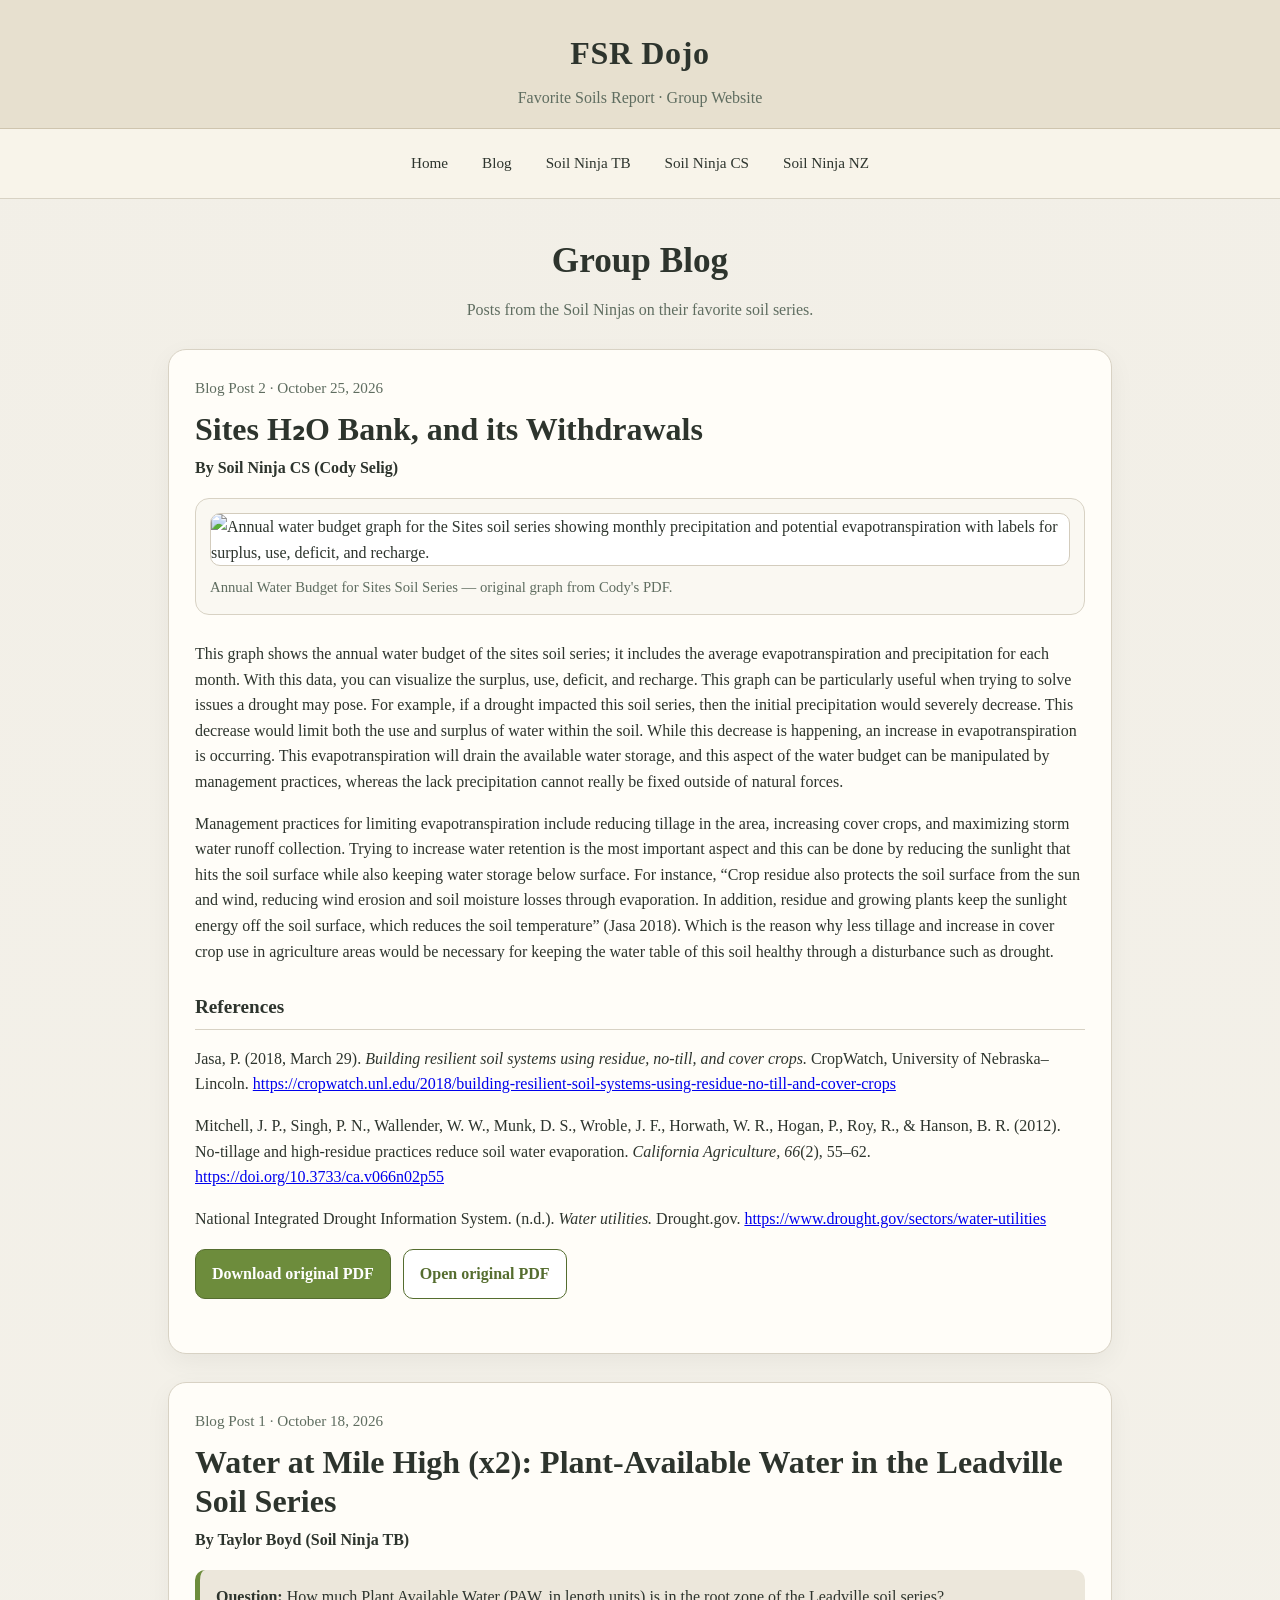
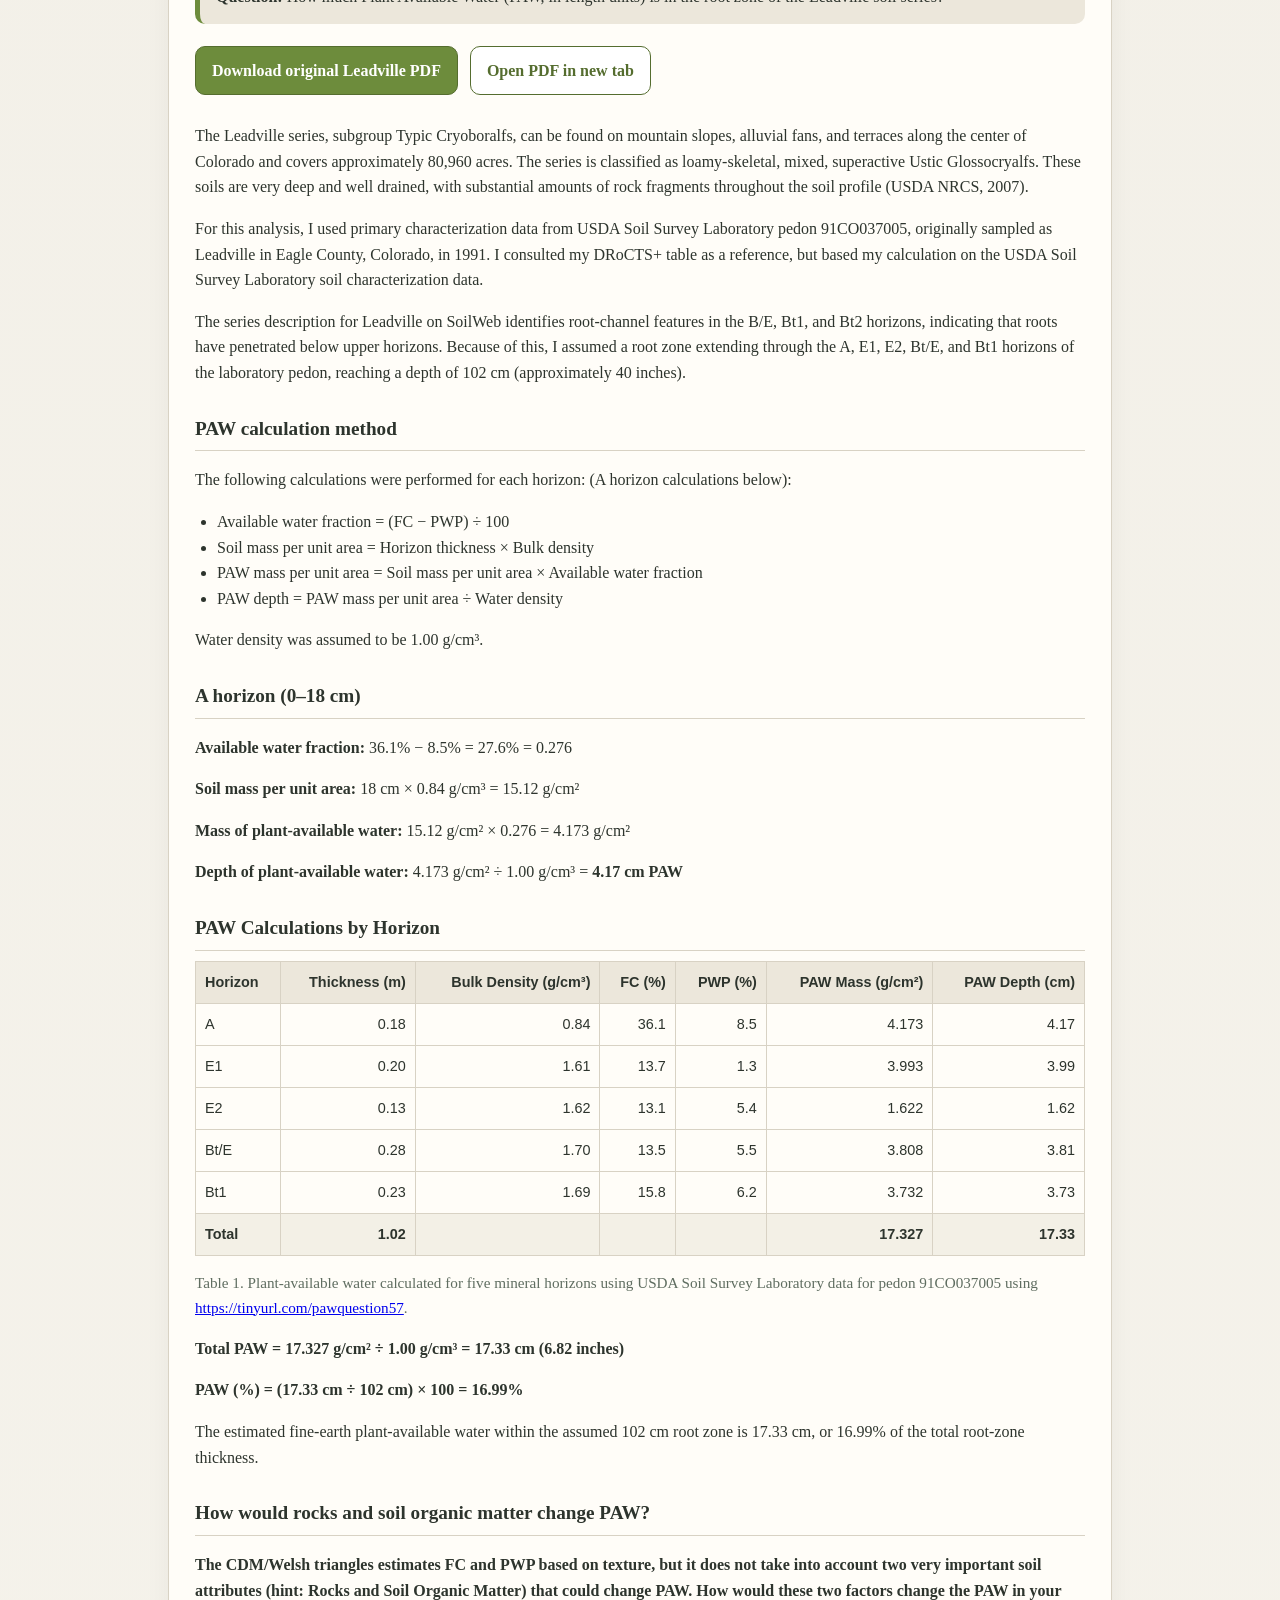
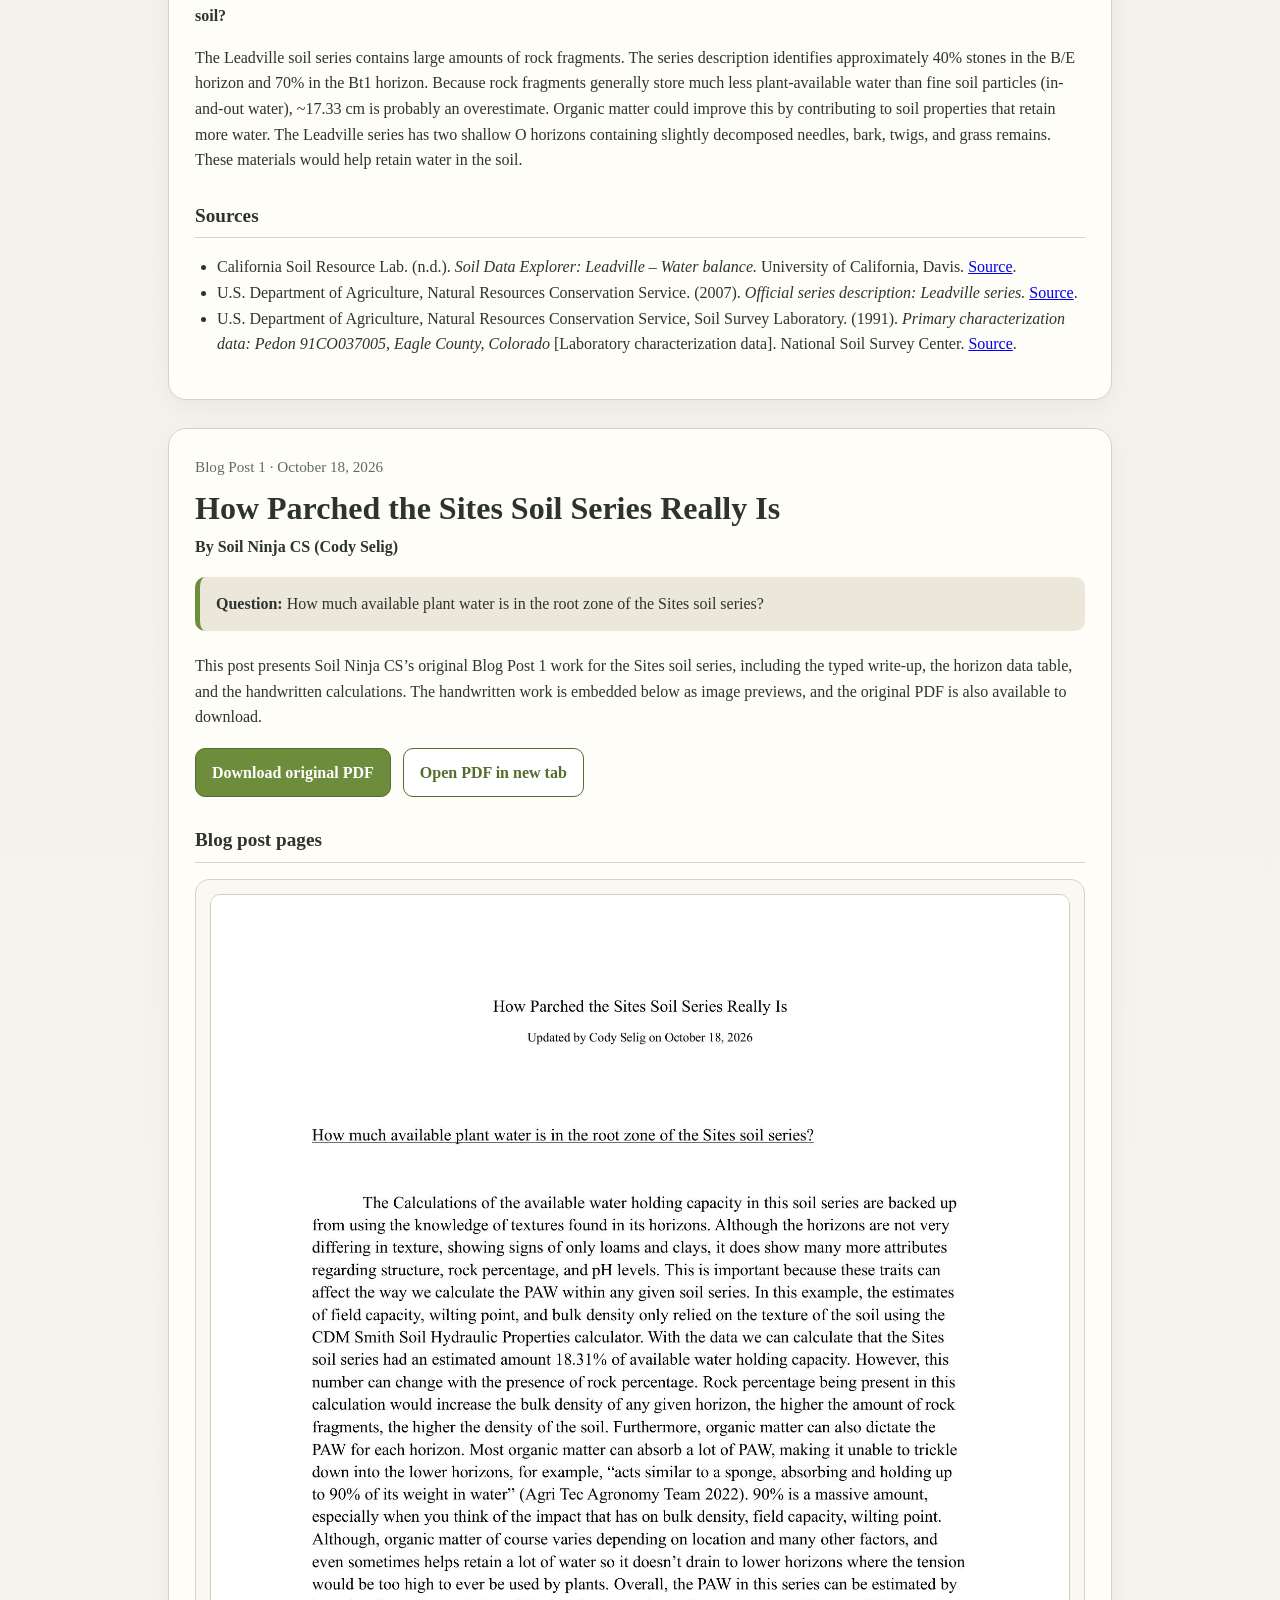
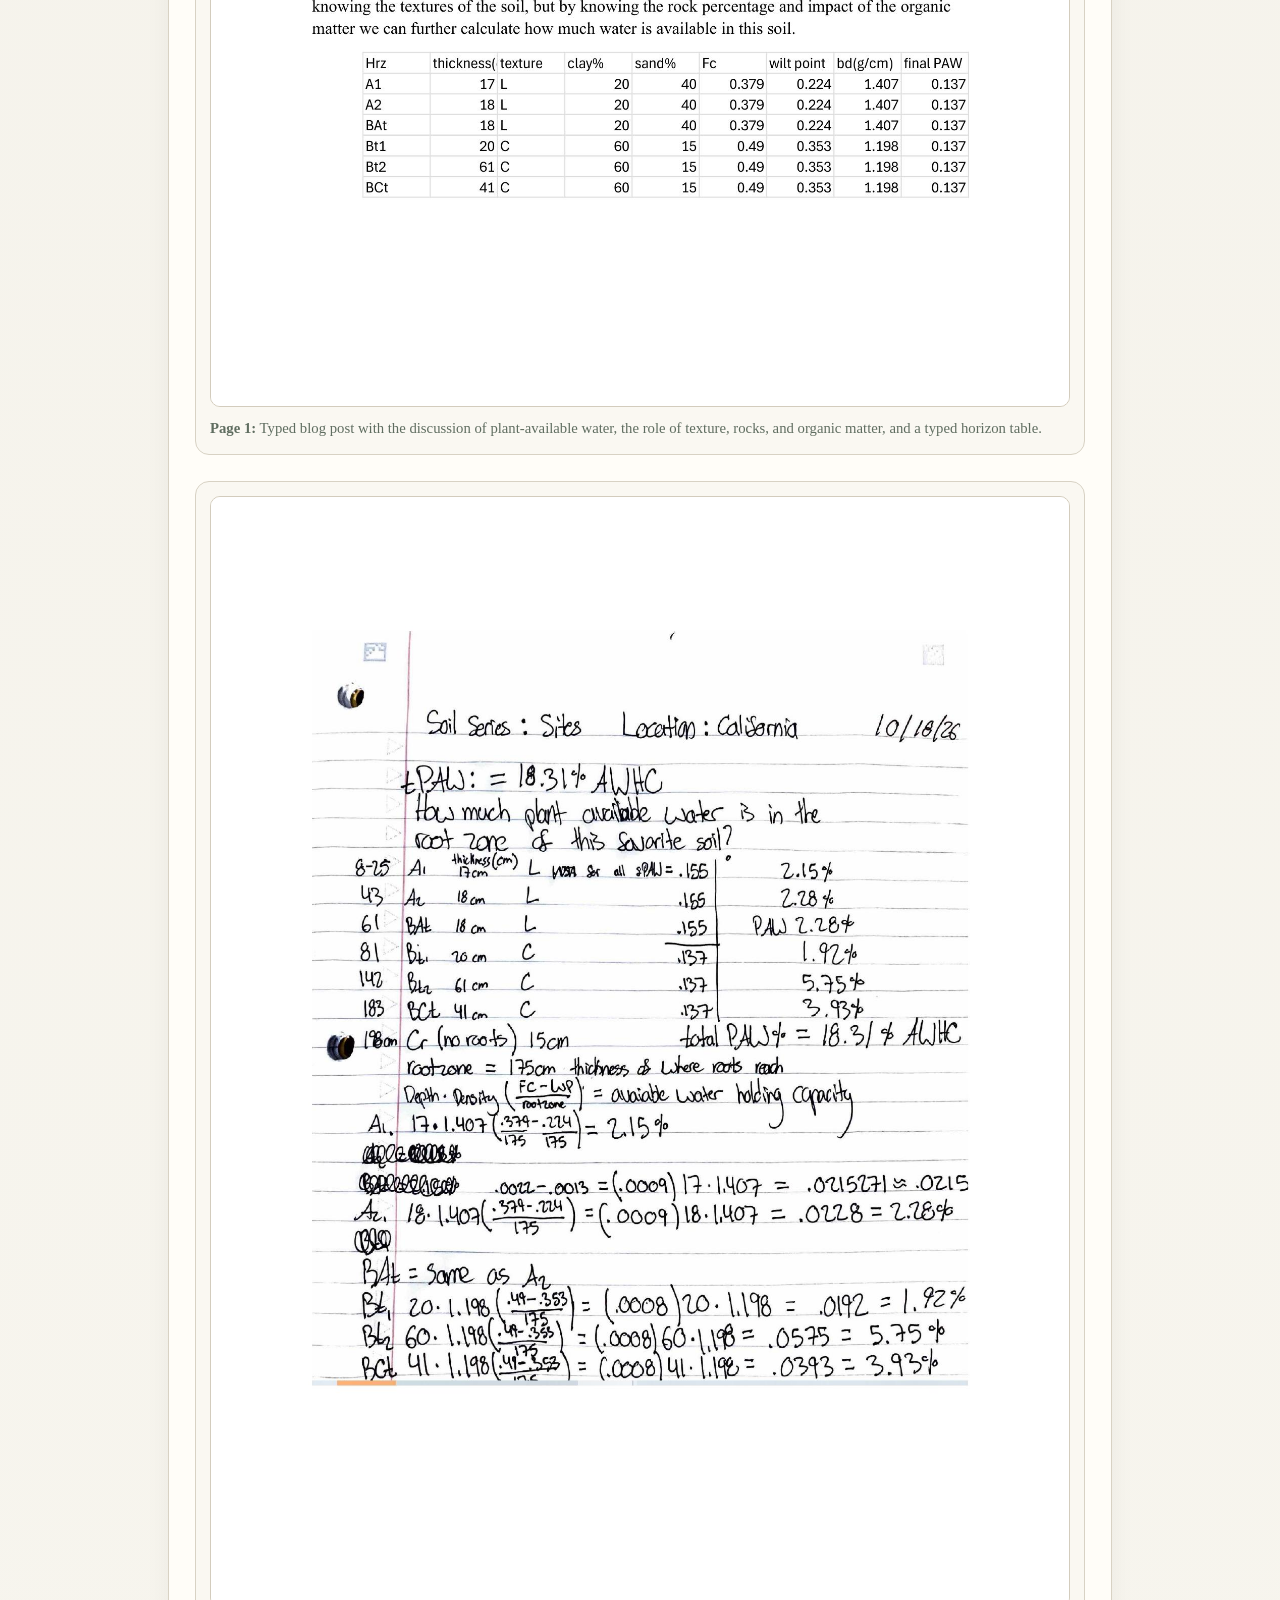
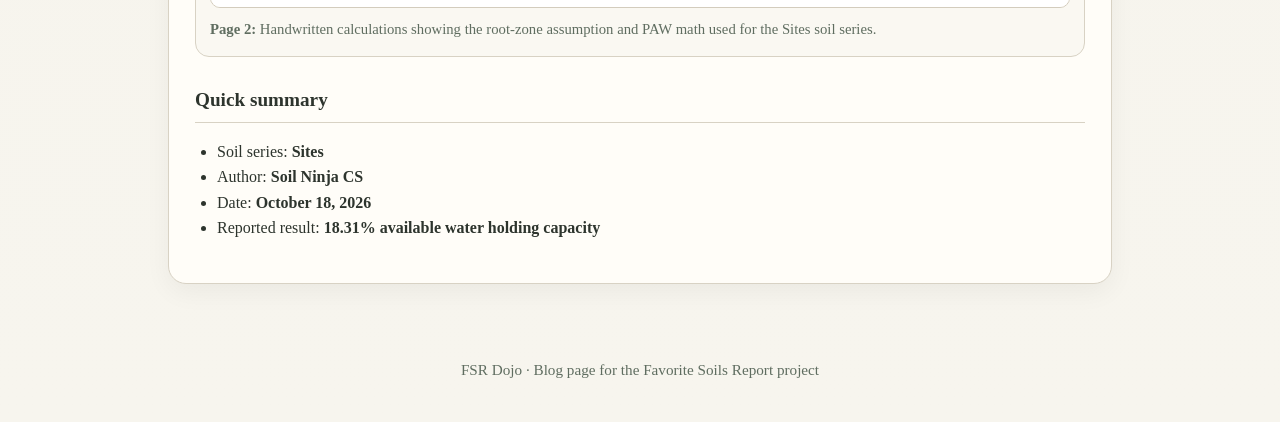
==== commit bb4fd016: "CS blog #2 added" ====
--- a/blog.html
+++ b/blog.html
@@ -153,7 +153,19 @@
 <h2>Group Blog</h2>
 <p>Posts from the Soil Ninjas on their favorite soil series.</p>
 </section>
-<article aria-labelledby="tb-blog-1-title" id="tb-blog-1">
+<article aria-labelledby="cs-blog-2-title" id="cs-blog-2">
+<div class="meta">Blog Post 2 · October 25, 2026</div>
+<h3 class="post-title" id="cs-blog-2-title">Sites H₂O Bank, and its Withdrawals</h3>
+<p class="byline">By Soil Ninja CS (Cody Selig)</p>
+<figure class="img-card"><img alt="Annual water budget graph for the Sites soil series showing monthly precipitation and potential evapotranspiration with labels for surplus, use, deficit, and recharge." loading="lazy" src="assets/cs_sites_annual_water_budget_chart.png"/><figcaption>Annual Water Budget for Sites Soil Series — original graph from Cody's PDF.</figcaption></figure>
+<p>This graph shows the annual water budget of the sites soil series; it includes the average evapotranspiration and precipitation for each month. With this data, you can visualize the surplus, use, deficit, and recharge. This graph can be particularly useful when trying to solve issues a drought may pose. For example, if a drought impacted this soil series, then the initial precipitation would severely decrease. This decrease would limit both the use and surplus of water within the soil. While this decrease is happening, an increase in evapotranspiration is occurring. This evapotranspiration will drain the available water storage, and this aspect of the water budget can be manipulated by management practices, whereas the lack precipitation cannot really be fixed outside of natural forces.</p>
+<p>Management practices for limiting evapotranspiration include reducing tillage in the area, increasing cover crops, and maximizing storm water runoff collection. Trying to increase water retention is the most important aspect and this can be done by reducing the sunlight that hits the soil surface while also keeping water storage below surface. For instance, “Crop residue also protects the soil surface from the sun and wind, reducing wind erosion and soil moisture losses through evaporation. In addition, residue and growing plants keep the sunlight energy off the soil surface, which reduces the soil temperature” (Jasa 2018). Which is the reason why less tillage and increase in cover crop use in agriculture areas would be necessary for keeping the water table of this soil healthy through a disturbance such as drought.</p>
+<h4>References</h4>
+<p>Jasa, P. (2018, March 29). <em>Building resilient soil systems using residue, no-till, and cover crops.</em> CropWatch, University of Nebraska–Lincoln. <a href="https://cropwatch.unl.edu/2018/building-resilient-soil-systems-using-residue-no-till-and-cover-crops">https://cropwatch.unl.edu/2018/building-resilient-soil-systems-using-residue-no-till-and-cover-crops</a></p>
+<p>Mitchell, J. P., Singh, P. N., Wallender, W. W., Munk, D. S., Wroble, J. F., Horwath, W. R., Hogan, P., Roy, R., &amp; Hanson, B. R. (2012). No-tillage and high-residue practices reduce soil water evaporation. <em>California Agriculture, 66</em>(2), 55–62. <a href="https://doi.org/10.3733/ca.v066n02p55">https://doi.org/10.3733/ca.v066n02p55</a></p>
+<p>National Integrated Drought Information System. (n.d.). <em>Water utilities.</em> Drought.gov. <a href="https://www.drought.gov/sectors/water-utilities">https://www.drought.gov/sectors/water-utilities</a></p>
+<div class="button-row"><a class="btn" download="" href="assets/CS_Sites_Annual_Water_Budget.pdf">Download original PDF</a><a class="btn secondary" href="assets/CS_Sites_Annual_Water_Budget.pdf" rel="noopener" target="_blank">Open original PDF</a></div>
+</article><article aria-labelledby="tb-blog-1-title" id="tb-blog-1">
 <div class="meta">Blog Post 1 · October 18, 2026</div>
 <h3 class="post-title" id="tb-blog-1-title">Water at Mile High (x2): Plant-Available Water in the Leadville Soil Series</h3>
 <p class="byline">By Taylor Boyd (Soil Ninja TB)</p>
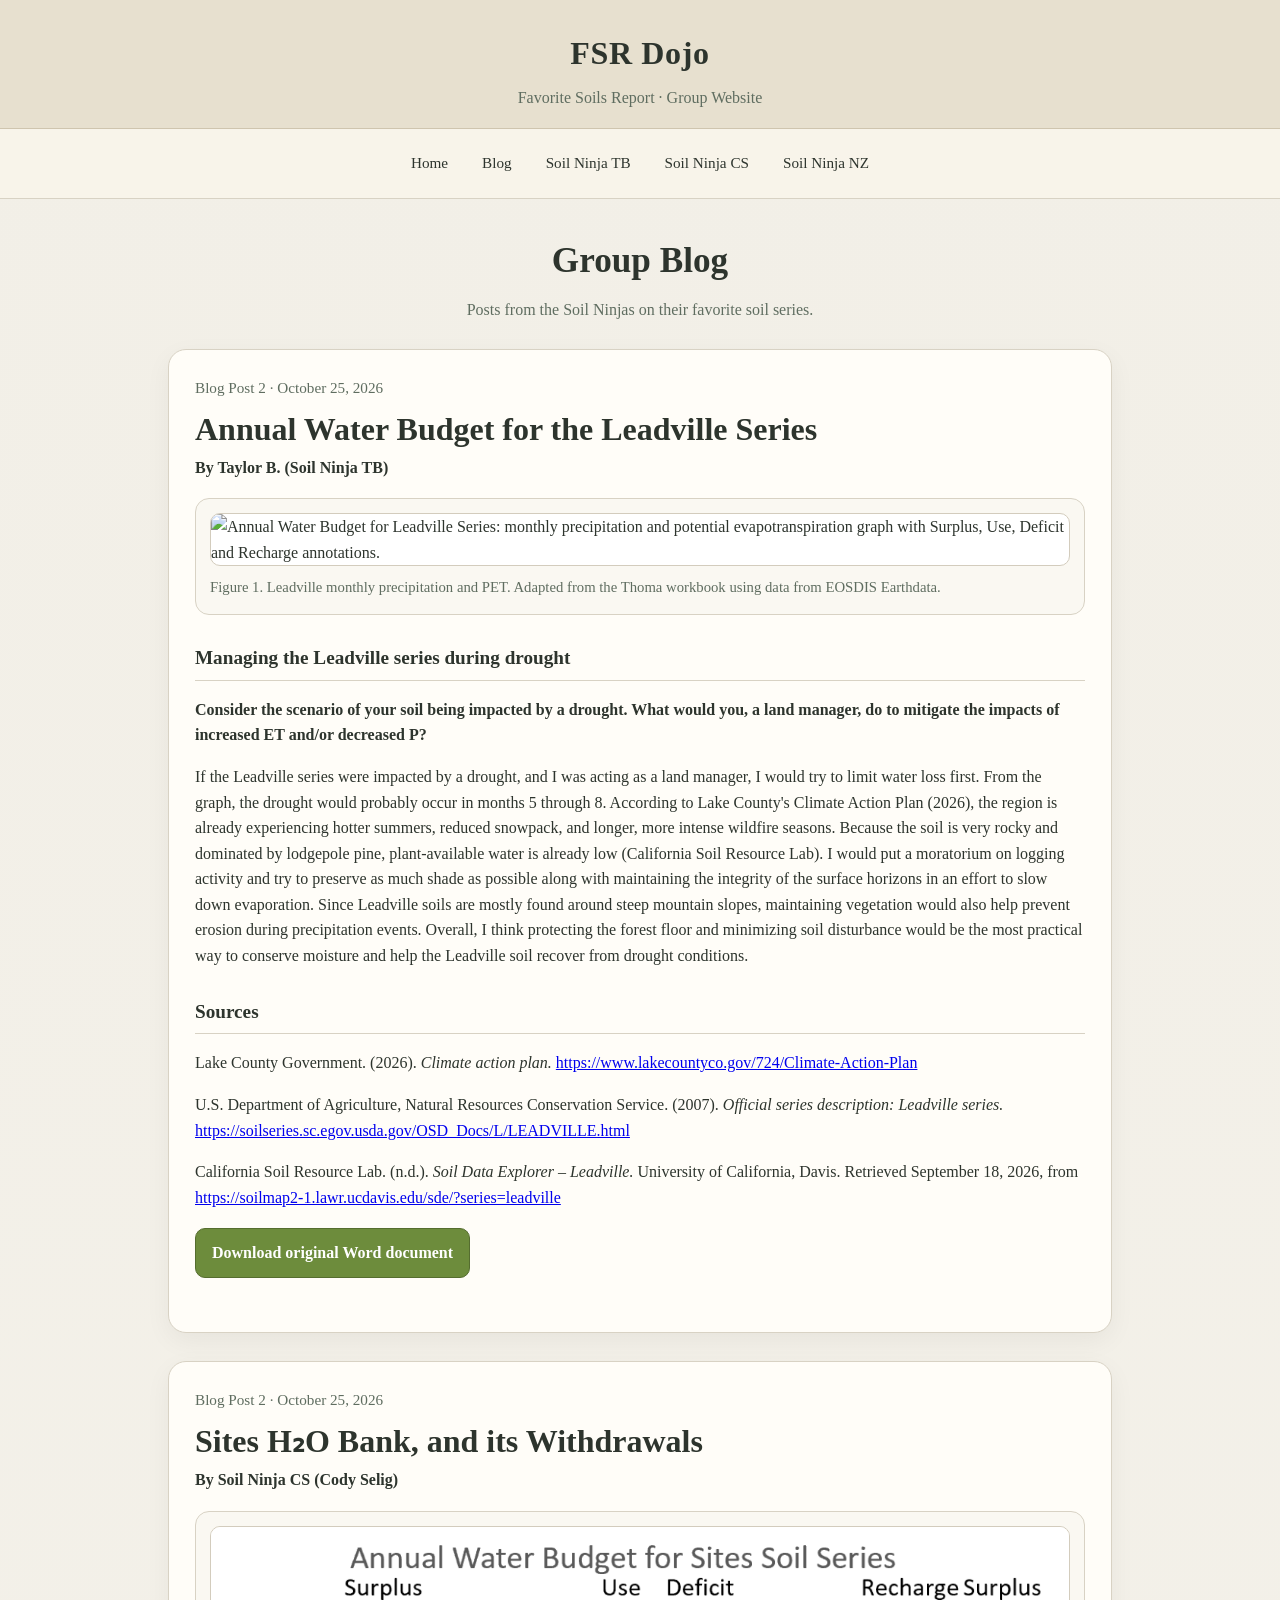
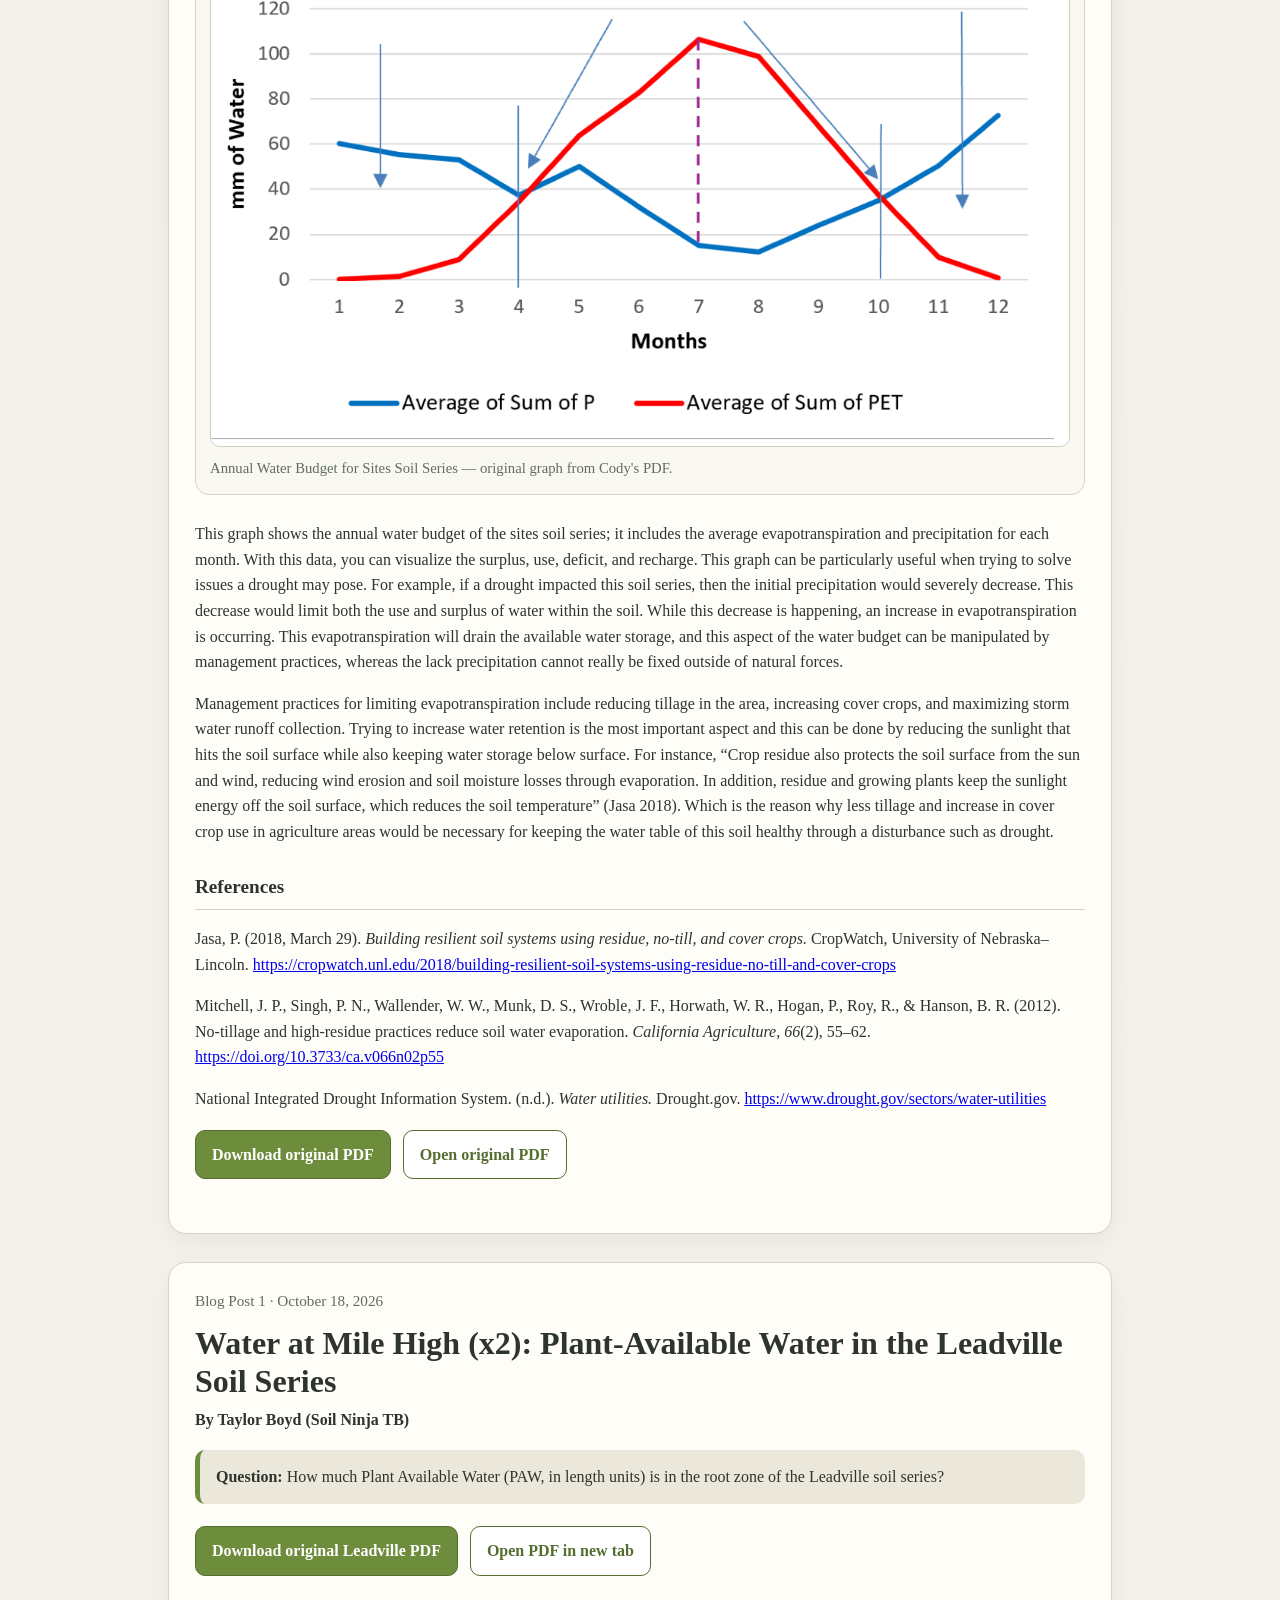
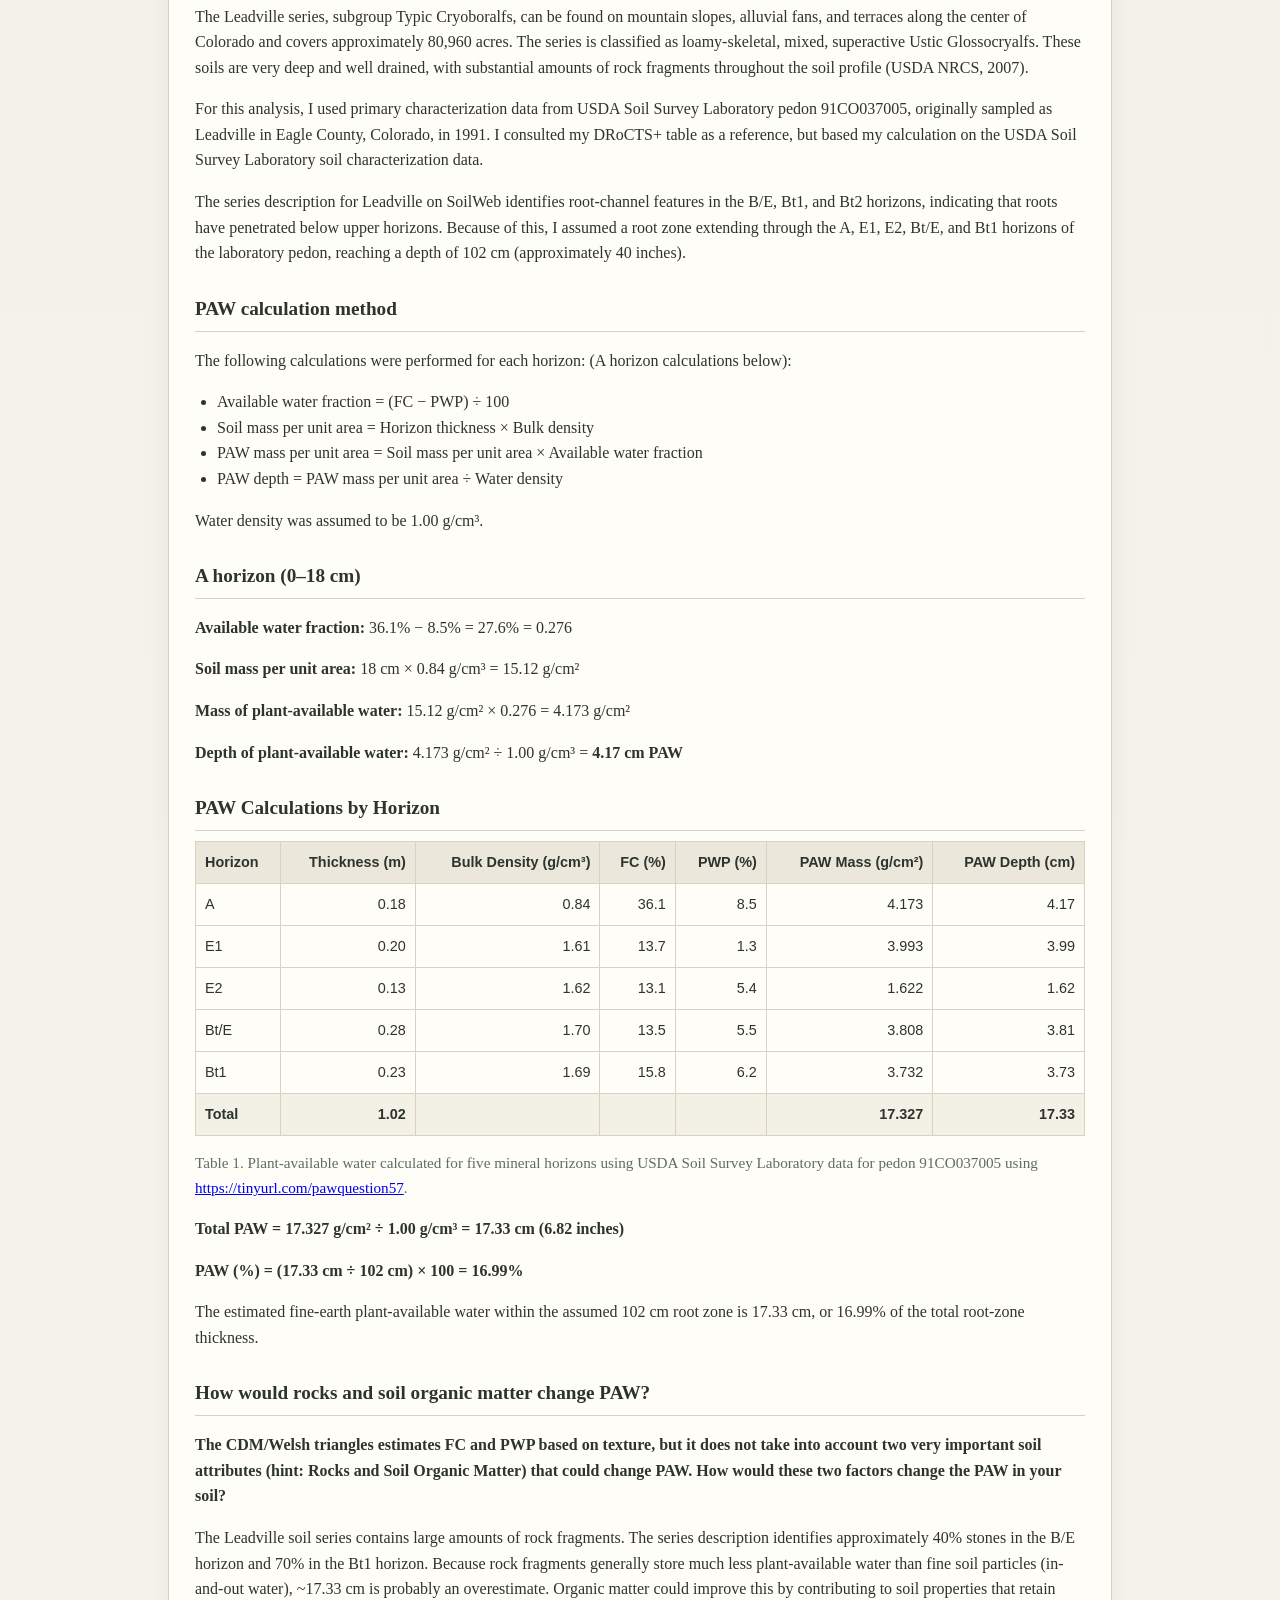
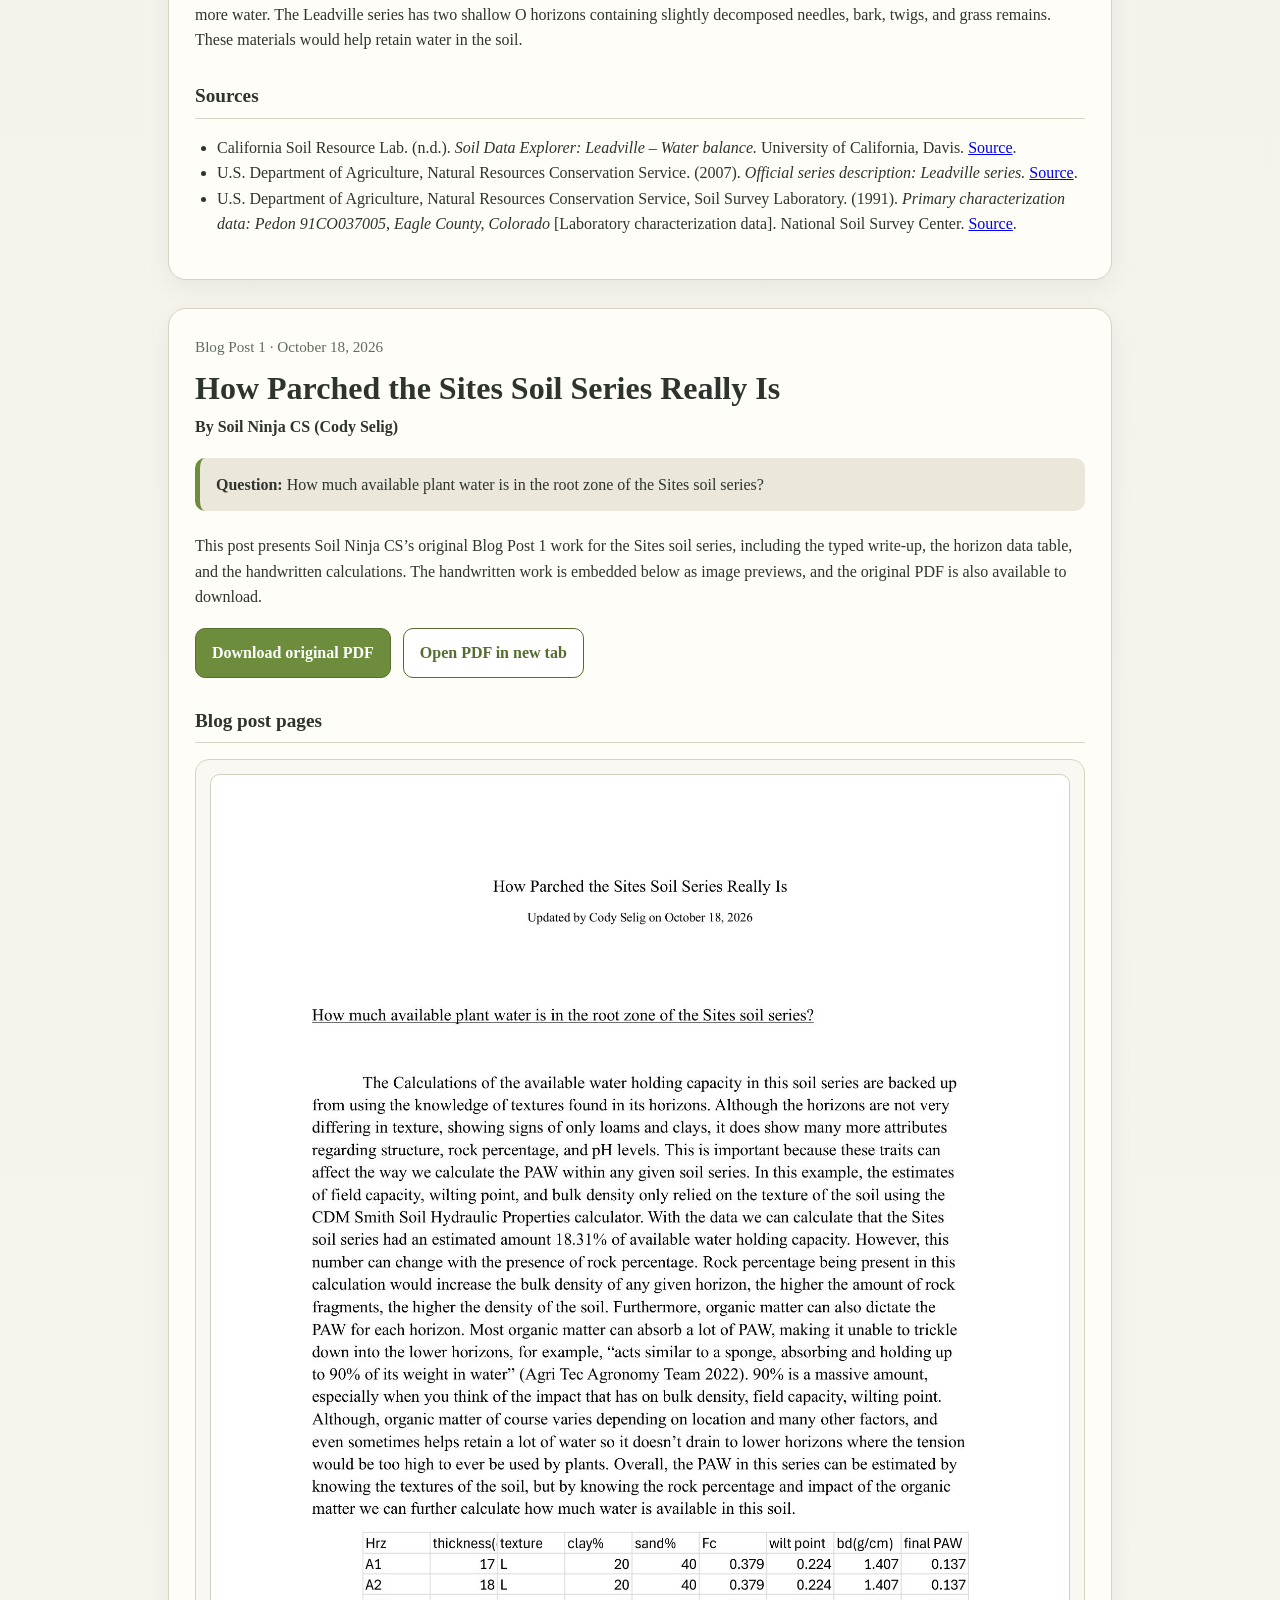
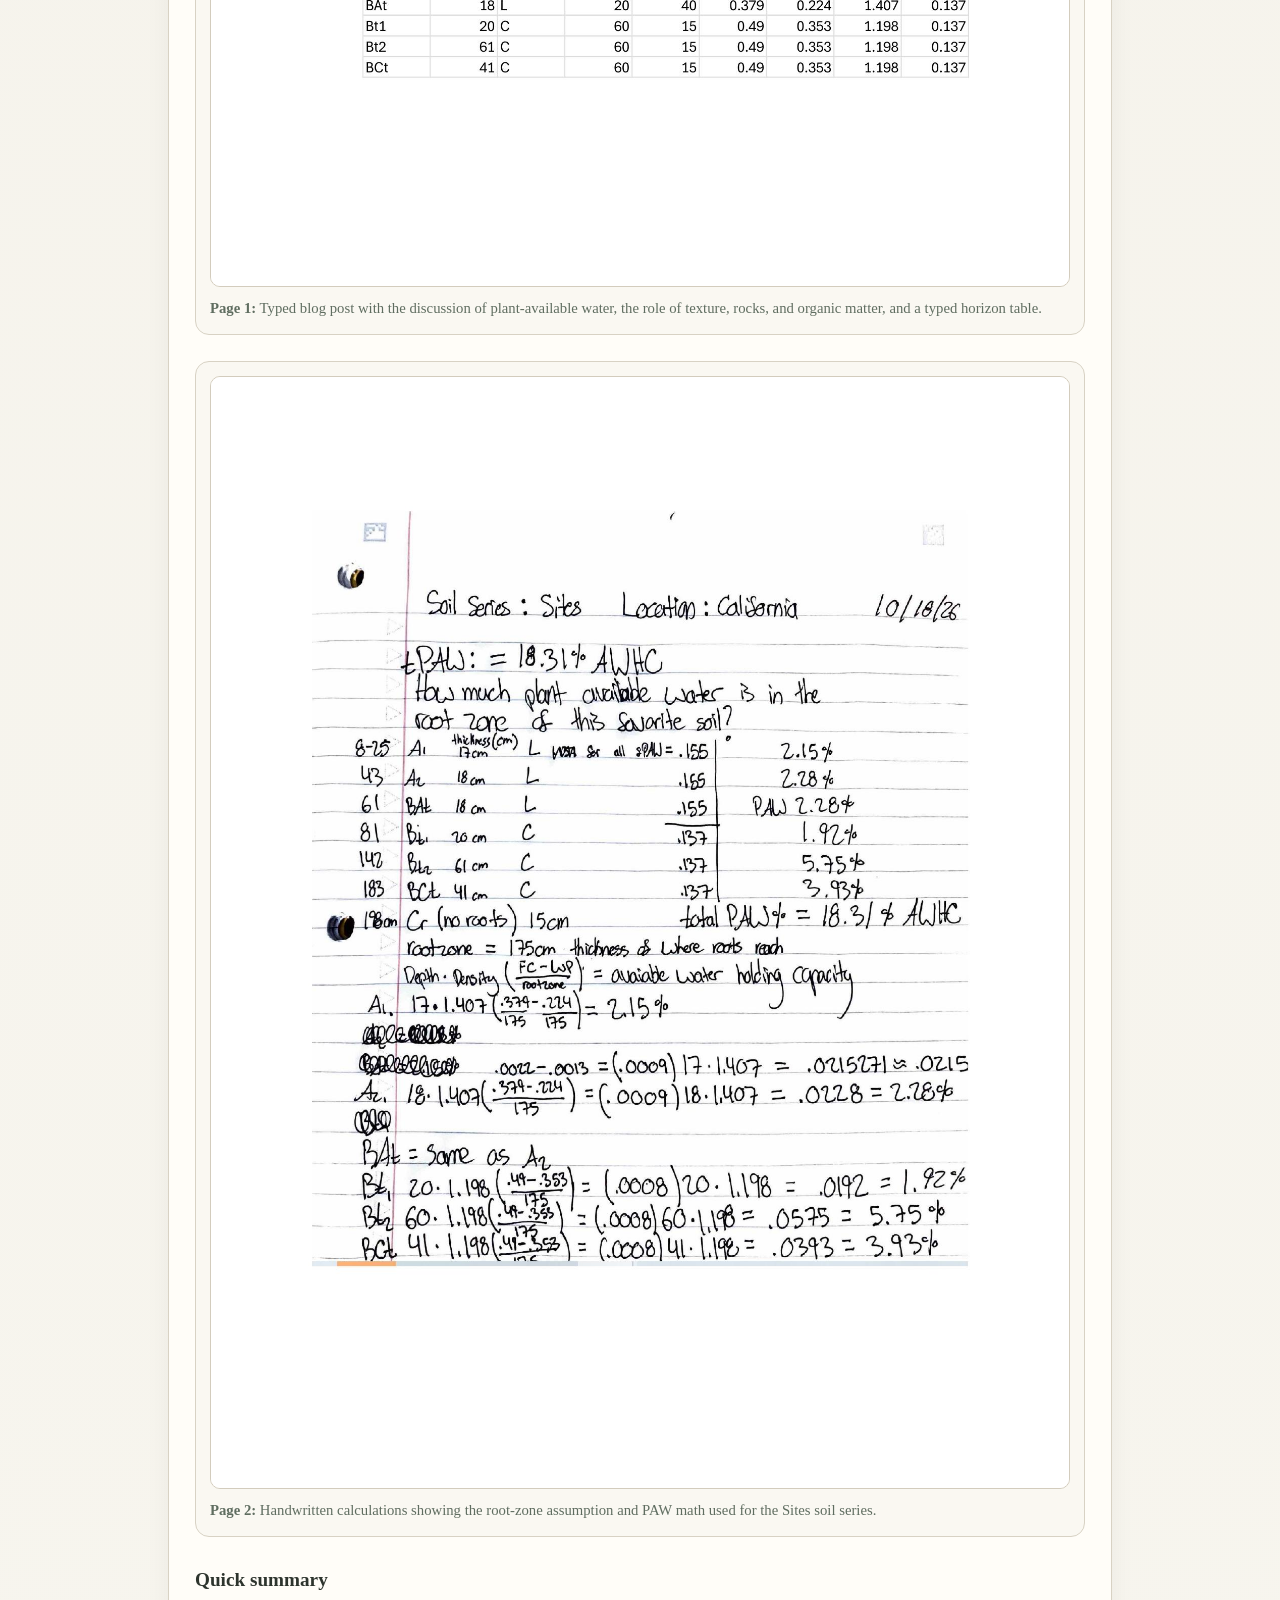
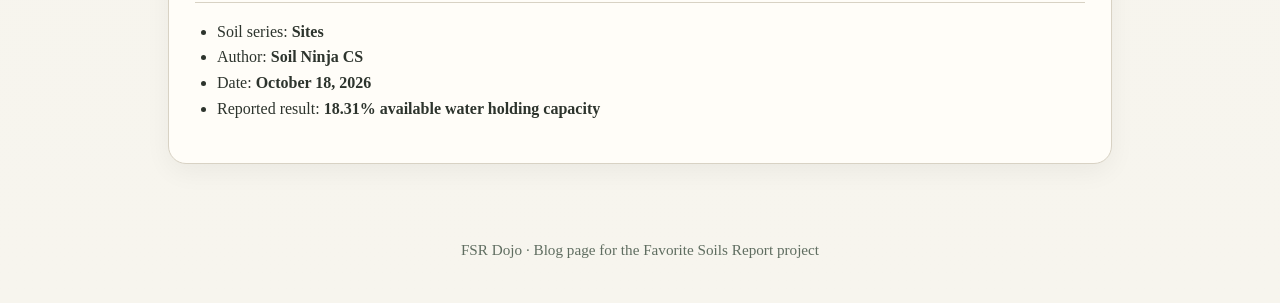
==== commit 17225b58: "Adding TB blog 2" ====
--- a/blog.html
+++ b/blog.html
@@ -153,7 +153,20 @@
 <h2>Group Blog</h2>
 <p>Posts from the Soil Ninjas on their favorite soil series.</p>
 </section>
-<article aria-labelledby="cs-blog-2-title" id="cs-blog-2">
+<article aria-labelledby="tb-blog-2-title" id="tb-blog-2">
+<div class="meta">Blog Post 2 · October 25, 2026</div>
+<h3 class="post-title" id="tb-blog-2-title">Annual Water Budget for the Leadville Series</h3>
+<p class="byline">By Taylor B. (Soil Ninja TB)</p>
+<figure class="img-card"><img alt="Annual Water Budget for Leadville Series: monthly precipitation and potential evapotranspiration graph with Surplus, Use, Deficit and Recharge annotations." loading="lazy" src="assets/leadville_original_graph.png"/><figcaption>Figure 1. Leadville monthly precipitation and PET. Adapted from the Thoma workbook using data from EOSDIS Earthdata.</figcaption></figure>
+<h4>Managing the Leadville series during drought</h4>
+<p><strong>Consider the scenario of your soil being impacted by a drought. What would you, a land manager, do to mitigate the impacts of increased ET and/or decreased P?</strong></p>
+<p>If the Leadville series were impacted by a drought, and I was acting as a land manager, I would try to limit water loss first. From the graph, the drought would probably occur in months 5 through 8. According to Lake County's Climate Action Plan (2026), the region is already experiencing hotter summers, reduced snowpack, and longer, more intense wildfire seasons. Because the soil is very rocky and dominated by lodgepole pine, plant-available water is already low (California Soil Resource Lab). I would put a moratorium on logging activity and try to preserve as much shade as possible along with maintaining the integrity of the surface horizons in an effort to slow down evaporation. Since Leadville soils are mostly found around steep mountain slopes, maintaining vegetation would also help prevent erosion during precipitation events. Overall, I think protecting the forest floor and minimizing soil disturbance would be the most practical way to conserve moisture and help the Leadville soil recover from drought conditions.</p>
+<h4>Sources</h4>
+<p>Lake County Government. (2026). <em>Climate action plan.</em> <a href="https://www.lakecountyco.gov/724/Climate-Action-Plan">https://www.lakecountyco.gov/724/Climate-Action-Plan</a></p>
+<p>U.S. Department of Agriculture, Natural Resources Conservation Service. (2007). <em>Official series description: Leadville series.</em> <a href="https://soilseries.sc.egov.usda.gov/OSD_Docs/L/LEADVILLE.html">https://soilseries.sc.egov.usda.gov/OSD_Docs/L/LEADVILLE.html</a></p>
+<p>California Soil Resource Lab. (n.d.). <em>Soil Data Explorer – Leadville.</em> University of California, Davis. Retrieved September 18, 2026, from <a href="https://soilmap2-1.lawr.ucdavis.edu/sde/?series=leadville">https://soilmap2-1.lawr.ucdavis.edu/sde/?series=leadville</a></p>
+<div class="button-row"><a class="btn" download="" href="assets/TB_Leadville_Blog_Post_2.docx">Download original Word document</a></div>
+</article><article aria-labelledby="cs-blog-2-title" id="cs-blog-2">
 <div class="meta">Blog Post 2 · October 25, 2026</div>
 <h3 class="post-title" id="cs-blog-2-title">Sites H₂O Bank, and its Withdrawals</h3>
 <p class="byline">By Soil Ninja CS (Cody Selig)</p>
